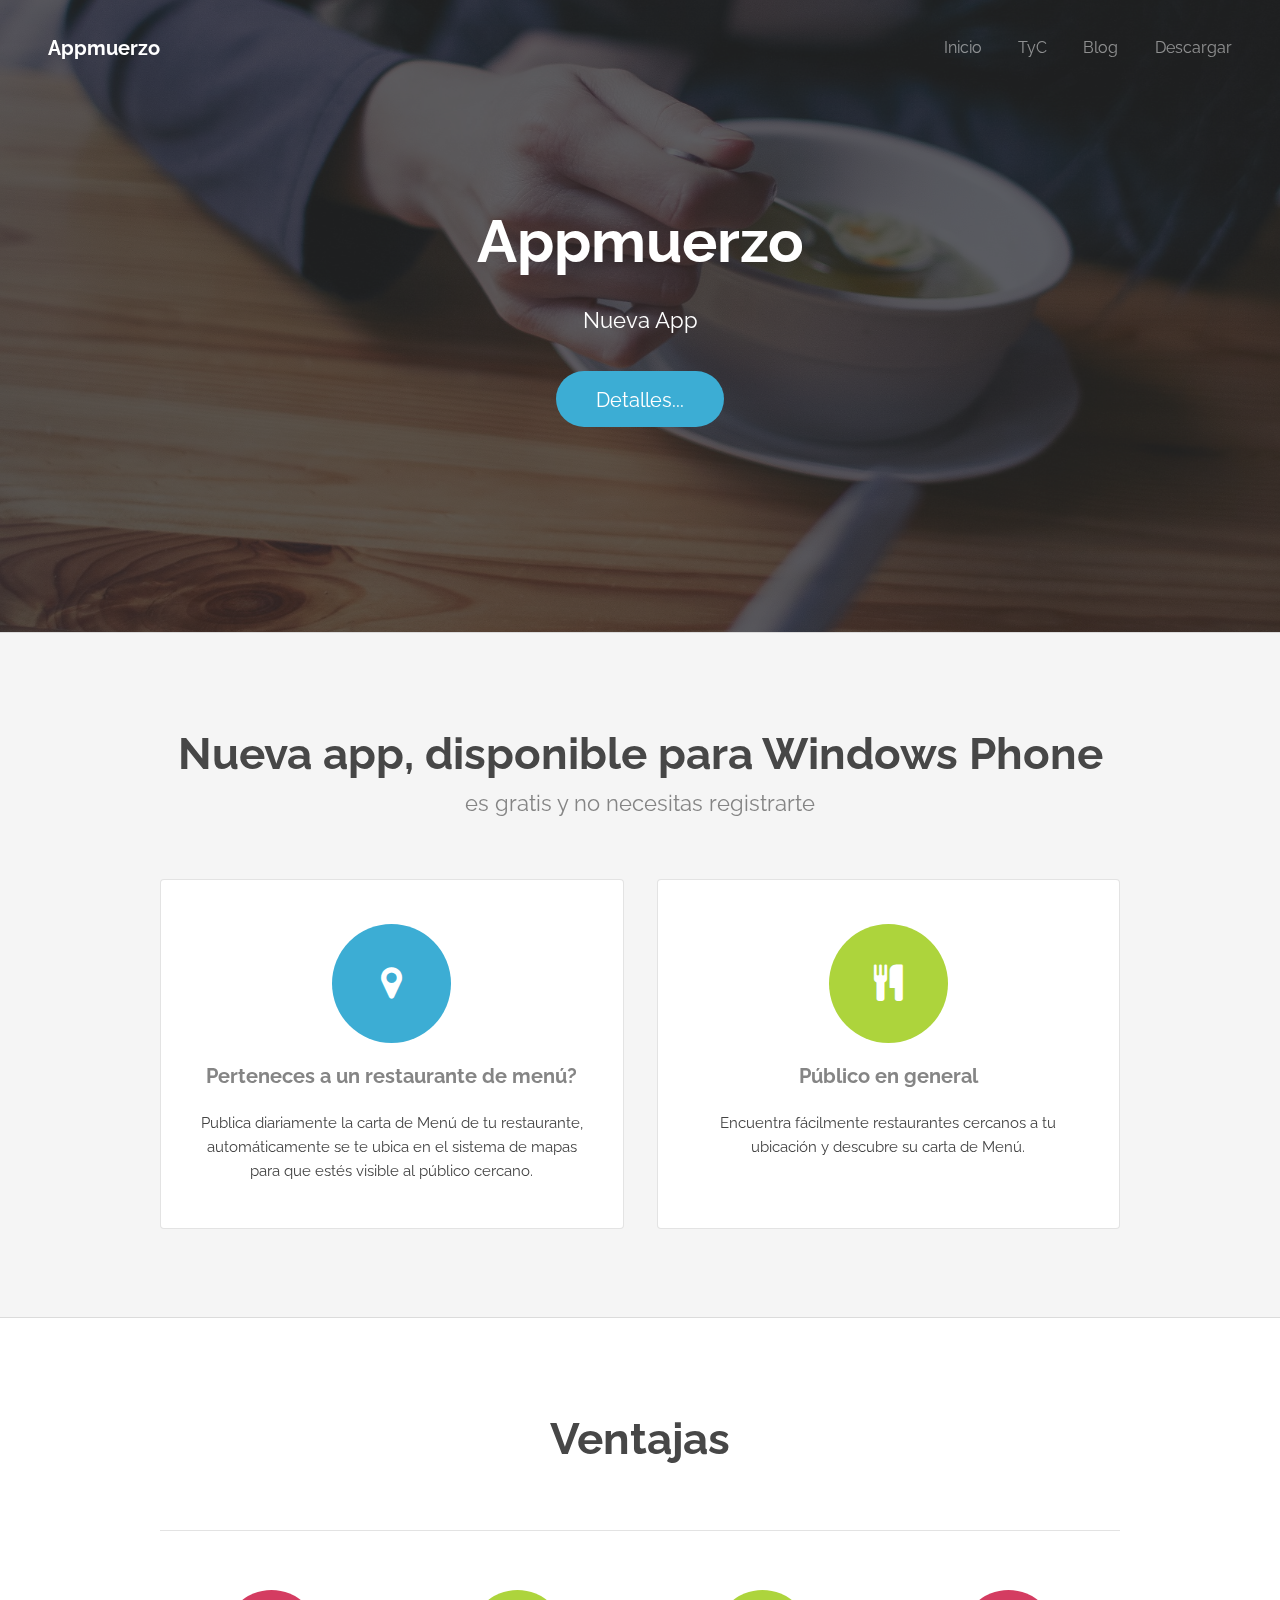
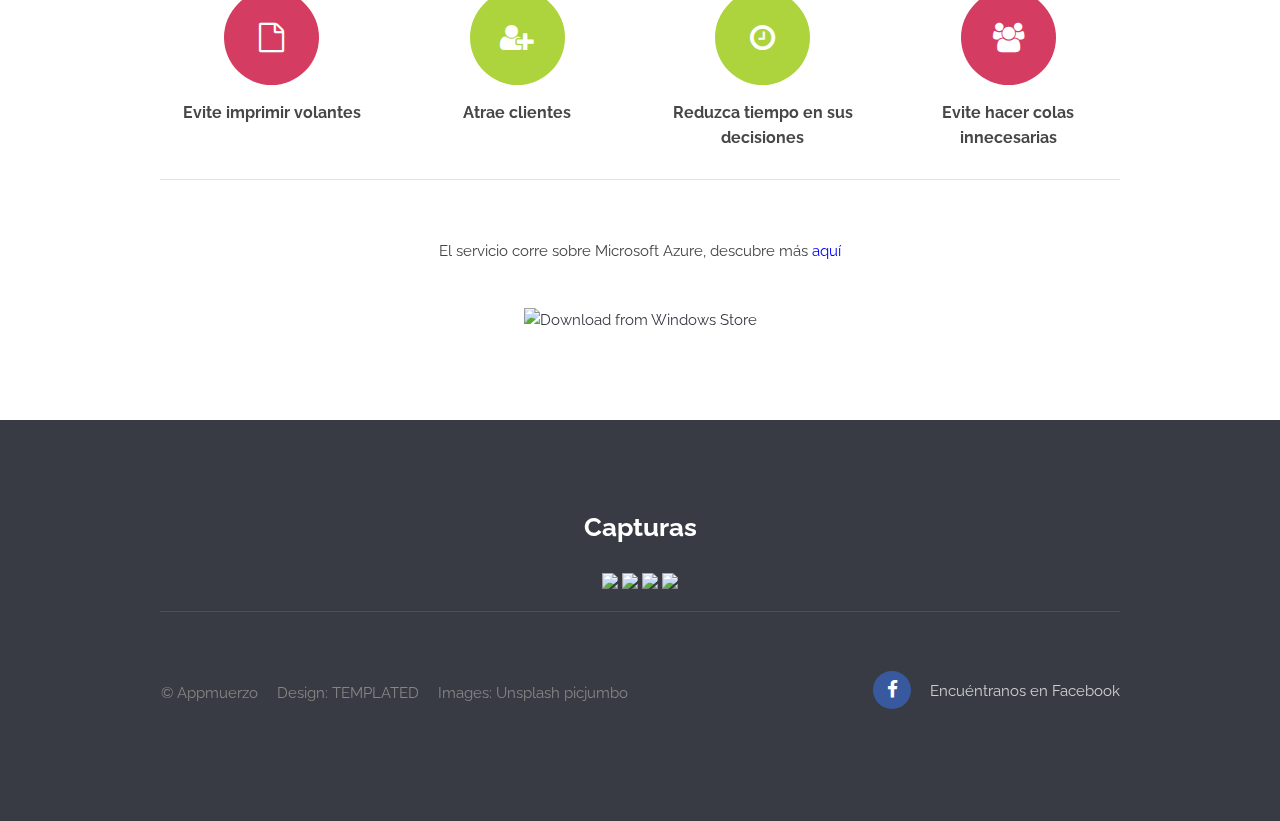
==== index.html @ 4cef1b91 "Update index.html" ====
<!DOCTYPE html>
<!--
	Transit by TEMPLATED
	templated.co @templatedco
	Released for free under the Creative Commons Attribution 3.0 license (templated.co/license)
-->
<html lang="en">
	<head>
		<meta charset="UTF-8">
		<title>Appmuerzo</title>
		<meta http-equiv="content-type" content="text/html; charset=utf-8" />
		<meta name="description" content="" />
		<meta name="keywords" content="" />
		<!--[if lte IE 8]><script src="js/html5shiv.js"></script><![endif]-->
		<script src="js/jquery.min.js"></script>
		<script src="js/skel.min.js"></script>
		<script src="js/skel-layers.min.js"></script>
		<script src="js/init.js"></script>
		<noscript>
			<link rel="stylesheet" href="css/skel.css" />
			<link rel="stylesheet" href="css/style.css" />
			<link rel="stylesheet" href="css/style-xlarge.css" />
		</noscript>
		<!-- fotorama.css & fotorama.js. -->
		<link  href="http://cdnjs.cloudflare.com/ajax/libs/fotorama/4.6.4/fotorama.css" rel="stylesheet"> <!-- 3 KB -->
		<script src="http://cdnjs.cloudflare.com/ajax/libs/fotorama/4.6.4/fotorama.js"></script> <!-- 16 KB -->
		<!---->
        <script>
            $(document).ready(function () {
                $('a[href^="#"]').on('click', function (e) {
                    e.preventDefault();
                    var target = this.hash;
                    var $target = $(target);
                    $('html, body').stop().animate({
                        'scrollTop': $target.offset().top
                    }, 500, 'swing');
                });
            });
        </script>
	</head>
	<body class="landing">

		<!-- Header -->
			<header id="header">
				<h1><a href="index.html">Appmuerzo</a></h1>
				<nav id="nav">
					<ul>
						<li><a href="index.html">Inicio</a></li>
						<li><a href="TerminosyCondiciones.html">TyC</a></li>
						<li><a href="Blog.html">Blog</a></li>
						<!--<li><a href="elements.html">Elements</a></li>-->
                        <li><a href="http://www.windowsphone.com/es-pe/store/app/appmuerzo/89444097-a36a-4c49-9439-17d60b01a019" target="_blank">Descargar</a></li>
					</ul>
				</nav>
			</header>

		<!-- Banner -->
			<section id="banner">
				<h2>Appmuerzo</h2>
				<p>Nueva App</p>
				<ul class="actions">
					<li>
						<a href="#one" class="button big">Detalles...</a>
					</li>
				</ul>
			</section>

		<!-- One -->
			<section id="one" class="wrapper style1 special">
				<div class="container">
					<header class="major">
						<h2>Nueva app, disponible para Windows Phone</h2>
						<p>es gratis y no necesitas registrarte</p>
					</header>
					<div class="row 150%">
						<div class="6u 12u$(medium)">
							<section class="box">
								<i class="icon big rounded color1 fa-map-marker"></i>
								<h3>Perteneces a un restaurante de men&uacute;?</h3>
								<p>Publica diariamente la carta de Men&uacute; de tu restaurante, autom&aacute;ticamente se te ubica en el sistema de mapas para que est&eacute;s visible al p&uacuteblico cercano.</p>
							</section>
						</div>
						<div class="6u 12u$(medium)">
							<section class="box">
								<i class="icon big rounded color9 fa-cutlery"></i>
								<h3>P&uacute;blico en general</h3>
								<p>Encuentra f&aacute;cilmente restaurantes cercanos a tu ubicaci&oacuten y descubre su carta de Men&uacute;.<br /><br /></p>
							</section>
						</div>
				<!--		<div class="4u$ 12u$(medium)">
							<section class="box">
								<i class="icon big rounded color6 fa-rocket"></i>
								<h3>Adipisicing elit totam</h3>
								<p>Lorem ipsum dolor sit amet, consectetur adipisicing elit. Atque eaque eveniet, nesciunt molestias. Ipsam, voluptate vero.</p>
							</section>
						</div>-->
					</div>
				</div>
			</section>

		<!-- Two -->
			<section id="two" class="wrapper style2 special">
				<div class="container">
					<header class="major">
						<h2>Ventajas</h2>
						<!--<p>Lorem ipsum dolor sit amet, consectetur adipisicing elit. Distinctio, autem.</p>-->
					</header>
					<section class="profiles">
						<div class="row">
							<section class="3u 6u(medium) 12u$(xsmall) profile" style="text-align:center">
								<!--<img src="images/profile_placeholder.gif" alt="" />-->
                                <i class="icon medium rounded color6 fa-file-o fa-2x" ></i>
								<h4>Evite imprimir volantes</h4>
								<!--<p>Lorem ipsum dolor</p>-->
							</section>
							<section class="3u 6u$(medium) 12u$(xsmall) profile" style="text-align:center">
								<!--<img src="images/profile_placeholder.gif" alt="" />-->
                                <i class="icon medium rounded color9 fa-user-plus fa-2x" ></i>
								<h4>Atrae clientes</h4>
								<!--<p>Ullam nihil repudi</p>-->
							</section>
							<section class="3u 6u(medium) 12u$(xsmall) profile" style="text-align:center">
								<!--<img src="images/profile_placeholder.gif" alt="" />-->
                                <i class="icon medium rounded color9 fa-clock-o fa-2x" ></i>
								<h4>Reduzca tiempo en sus decisiones</h4>
								<!--<p>Harum corrupti quia</p>-->
							</section>
							<section class="3u$ 6u$(medium) 12u$(xsmall) profile" style="text-align:center">
								<!--<img src="images/profile_placeholder.gif" alt="" />-->
                                <i class="icon medium rounded color6 fa-users fa-2x" ></i>
								<h4>Evite hacer colas innecesarias</h4>
								<!--<p>Et natus sapiente</p>-->
							</section>
						</div>
					</section>
					<footer>
						<p>El servicio corre sobre Microsoft Azure, descubre m&aacute;s <a href="http://azure.microsoft.com/es-es/overview/what-is-azure/" target="_blank" style="color:blue">aqu&iacute;</a></p>
						<ul class="actions">
							<li>
								<a href="https://www.microsoft.com/store/apps/9nblggh2k3t6"><img src="https://cmsresources.windowsphone.com/devcenter/en-us/legacy_v1/img/badgegenerator/Spanish_wstore_cyan_258x67.png" alt="Download from Windows Store" /></a>
								<!--<a href="http://www.windowsphone.com/es-pe/store/app/appmuerzo/89444097-a36a-4c49-9439-17d60b01a019" target="_blank" class="button big">Descargar</a>-->
							</li>
						</ul>
					</footer>
				</div>
			</section>

		<!-- Three -->


		<!-- Footer -->
			<footer id="footer">
				<div class="container" style="text-align:center">
						<h2 class="major" style="text-align:center">Capturas</h2>
                        <!--<p  style="text-align:center">Pr&oacute;ximamente</p>-->
								<!-- 2. Add images to <div class="fotorama"></div>. -->
								<div class="fotorama" data-loop="true" style="display: inline-block;">
							          <img src="http://appmuerzo.com/images/wp_ss_20150624_0001.jpg">
							          <img src="http://appmuerzo.com/images/wp_ss_20150624_0003.jpg">
								  <img src="http://appmuerzo.com/images/wp_ss_20150624_0007.jpg">
								  <img src="http://appmuerzo.com/images/wp_ss_20150624_0008.jpg">
								</div>
								<!---->

			        <section class="links">
					</section>
					<div class="row">
						<div class="6u 12u$(medium)">
							<ul class="copyright">
								<!--<li>&copy; Untitled. All rights reserved.</li><li>Appmuerzo</li>-->
								<li>&copy; Appmuerzo</li>
								<li>Design: <a href="http://templated.co" target="_blank">TEMPLATED</a></li>
								<li>Images: <a href="http://unsplash.com" target="_blank">Unsplash</a> <a href="https://picjumbo.com/just-soup/" target="_blank">picjumbo</a></li>
							</ul>
						</div>
						<div class="6u$ 12u$(medium)">
							<ul class="icons">
								<li>
									<a class="icon rounded fa-facebook" href="https://www.facebook.com/Appmuerzo" target="_blank"><span class="label">Facebook</span></a>
								</li>
                                <li><a href="https://www.facebook.com/Appmuerzo" target="_blank"><p>Encu&eacute;ntranos en Facebook</p></a></li>
							</ul>
						</div>
					</div>
				</div>
			</footer>

	</body>
</html>
---- css/skel.css ----
/* Resets (http://meyerweb.com/eric/tools/css/reset/ | v2.0 | 20110126 | License: none (public domain)) */

	html,body,div,span,applet,object,iframe,h1,h2,h3,h4,h5,h6,p,blockquote,pre,a,abbr,acronym,address,big,cite,code,del,dfn,em,img,ins,kbd,q,s,samp,small,strike,strong,sub,sup,tt,var,b,u,i,center,dl,dt,dd,ol,ul,li,fieldset,form,label,legend,table,caption,tbody,tfoot,thead,tr,th,td,article,aside,canvas,details,embed,figure,figcaption,footer,header,hgroup,menu,nav,output,ruby,section,summary,time,mark,audio,video{margin:0;padding:0;border:0;font-size:100%;font:inherit;vertical-align:baseline;}article,aside,details,figcaption,figure,footer,header,hgroup,menu,nav,section{display:block;}body{line-height:1;}ol,ul{list-style:none;}blockquote,q{quotes:none;}blockquote:before,blockquote:after,q:before,q:after{content:'';content:none;}table{border-collapse:collapse;border-spacing:0;}body{-webkit-text-size-adjust:none}

/* Box Model */

	*, *:before, *:after {
		-moz-box-sizing: border-box;
		-webkit-box-sizing: border-box;
		box-sizing: border-box;
	}

/* Container */

	.container {
		margin-left: auto;
		margin-right: auto;

		/* width: (containers) */
		width: 1200px;
	}

	/* Modifiers */

		/* 125% */
			.container.\31 25\25 {
				width: 100%;

				/* max-width: (containers * 1.25) */
				max-width: 1500px;

				/* min-width: (containers) */
				min-width: 1200px;
			}

		/* 75% */
			.container.\37 5\25 {

				/* width: (containers * 0.75) */
				width: 900px;

			}

		/* 50% */
			.container.\35 0\25 {

				/* width: (containers * 0.50) */
				width: 600px;

			}

		/* 25% */
			.container.\32 5\25 {

				/* width: (containers * 0.25) */
				width: 300px;

			}

/* Grid */

	.row {
		border-bottom: solid 1px transparent;
	}

	.row > * {
		float: left;
	}

	.row:after, .row:before {
		content: '';
		display: block;
		clear: both;
		height: 0;
	}

	.row.uniform > * > :first-child {
		margin-top: 0;
	}

	.row.uniform > * > :last-child {
		margin-bottom: 0;
	}

	/* Gutters */

		/* Normal */

			.row > * {
				/* padding: (gutters.horizontal) 0 0 (gutters.vertical) */
				padding: 0 0 0 2em;
			}

			.row {
				/* margin: -(gutters.horizontal) 0 -1px -(gutters.vertical) */
				margin: 0 0 -1px -2em;
			}

			.row.uniform > * {
				/* padding: (gutters.vertical) 0 0 (gutters.vertical) */
				padding: 2em 0 0 2em;
			}

			.row.uniform {
				/* margin: -(gutters.vertical) 0 -1px -(gutters.vertical) */
				margin: -2em 0 -1px -2em;
			}

		/* 200% */

			.row.\32 00\25 > * {
				/* padding: (gutters.horizontal) 0 0 (gutters.vertical) */
				padding: 0 0 0 4em;
			}

			.row.\32 00\25 {
				/* margin: -(gutters.horizontal) 0 -1px -(gutters.vertical) */
				margin: 0 0 -1px -4em;
			}

			.row.uniform.\32 00\25 > * {
				/* padding: (gutters.vertical) 0 0 (gutters.vertical) */
				padding: 4em 0 0 4em;
			}

			.row.uniform.\32 00\25 {
				/* margin: -(gutters.vertical) 0 -1px -(gutters.vertical) */
				margin: -4em 0 -1px -4em;
			}

		/* 150% */

			.row.\31 50\25 > * {
				/* padding: (gutters.horizontal) 0 0 (gutters.vertical) */
				padding: 0 0 0 1.5em;
			}

			.row.\31 50\25 {
				/* margin: -(gutters.horizontal) 0 -1px -(gutters.vertical) */
				margin: 0 0 -1px -1.5em;
			}

			.row.uniform.\31 50\25 > * {
				/* padding: (gutters.vertical) 0 0 (gutters.vertical) */
				padding: 1.5em 0 0 1.5em;
			}

			.row.uniform.\31 50\25 {
				/* margin: -(gutters.vertical) 0 -1px -(gutters.vertical) */
				margin: -1.5em 0 -1px -1.5em;
			}

		/* 50% */

			.row.\35 0\25 > * {
				/* padding: (gutters.horizontal) 0 0 (gutters.vertical) */
				padding: 0 0 0 1em;
			}

			.row.\35 0\25 {
				/* margin: -(gutters.horizontal) 0 -1px -(gutters.vertical) */
				margin: 0 0 -1px -1em;
			}

			.row.uniform.\35 0\25 > * {
				/* padding: (gutters.vertical) 0 0 (gutters.vertical) */
				padding: 1em 0 0 1em;
			}

			.row.uniform.\35 0\25 {
				/* margin: -(gutters.vertical) 0 -1px -(gutters.vertical) */
				margin: -1em 0 -1px -1em;
			}

		/* 25% */

			.row.\32 5\25 > * {
				/* padding: (gutters.horizontal) 0 0 (gutters.vertical) */
				padding: 0 0 0 0.5em;
			}

			.row.\32 5\25 {
				/* margin: -(gutters.horizontal) 0 -1px -(gutters.vertical) */
				margin: 0 0 -1px -0.5em;
			}

			.row.uniform.\32 5\25 > * {
				/* padding: (gutters.vertical) 0 0 (gutters.vertical) */
				padding: 0.5em 0 0 0.5em;
			}

			.row.uniform.\32 5\25 {
				/* margin: -(gutters.vertical) 0 -1px -(gutters.vertical) */
				margin: -0.5em 0 -1px -0.5em;
			}

		/* 0% */

			.row.\30 \25 > * {
				padding: 0;
			}

			.row.\30 \25 {
				margin: 0 0 -1px 0;
			}

	/* Cells */

		.\31 2u, .\31 2u\24 { width: 100%; clear: none; margin-left: 0; }
		.\31 1u, .\31 1u\24 { width: 91.6666666667%; clear: none; margin-left: 0; }
		.\31 0u, .\31 0u\24 { width: 83.3333333333%; clear: none; margin-left: 0; }
		.\39 u, .\39 u\24 { width: 75%; clear: none; margin-left: 0; }
		.\38 u, .\38 u\24 { width: 66.6666666667%; clear: none; margin-left: 0; }
		.\37 u, .\37 u\24 { width: 58.3333333333%; clear: none; margin-left: 0; }
		.\36 u, .\36 u\24 { width: 50%; clear: none; margin-left: 0; }
		.\35 u, .\35 u\24 { width: 41.6666666667%; clear: none; margin-left: 0; }
		.\34 u, .\34 u\24 { width: 33.3333333333%; clear: none; margin-left: 0; }
		.\33 u, .\33 u\24 { width: 25%; clear: none; margin-left: 0; }
		.\32 u, .\32 u\24 { width: 16.6666666667%; clear: none; margin-left: 0; }
		.\31 u, .\31 u\24 { width: 8.3333333333%; clear: none; margin-left: 0; }

		.\31 2u\24 + *,
		.\31 1u\24 + *,
		.\31 0u\24 + *,
		.\39 u\24 + *,
		.\38 u\24 + *,
		.\37 u\24 + *,
		.\36 u\24 + *,
		.\35 u\24 + *,
		.\34 u\24 + *,
		.\33 u\24 + *,
		.\32 u\24 + *,
		.\31 u\24 + * {
			clear: left;
		}

		.\-11u { margin-left: 91.6666666667% }
		.\-10u { margin-left: 83.3333333333% }
		.\-9u { margin-left: 75% }
		.\-8u { margin-left: 66.6666666667% }
		.\-7u { margin-left: 58.3333333333% }
		.\-6u { margin-left: 50% }
		.\-5u { margin-left: 41.6666666667% }
		.\-4u { margin-left: 33.3333333333% }
		.\-3u { margin-left: 25% }
		.\-2u { margin-left: 16.6666666667% }
		.\-1u { margin-left: 8.3333333333% }
---- css/style.css ----
﻿@charset "UTF-8";
@import url(font-awesome.min.css);
@import url(http://fonts.googleapis.com/css?family=Raleway:700,400);

/*
	Transit by TEMPLATED
	templated.co @templatedco
	Released for free under the Creative Commons Attribution 3.0 license (templated.co/license)
*/

/* Basic */

	body {
		background: #fff;
	}

		body.is-loading *, body.is-loading *:before, body.is-loading *:after {
			-moz-animation: none !important;
			-webkit-animation: none !important;
			-o-animation: none !important;
			-ms-animation: none !important;
			animation: none !important;
			-moz-transition: none !important;
			-webkit-transition: none !important;
			-o-transition: none !important;
			-ms-transition: none !important;
			transition: none !important;
		}

	body, input, select, textarea {
		color: #444;
		font-family: "Raleway", Helvetica, sans-serif;
		font-size: 13pt;
		font-weight: 400;
		line-height: 1.65em;
	}

	a {
		color: #383b43;
		text-decoration: none;
	}

		a:active, a:hover {
			text-decoration: underline;
		}

	strong, b {
		color: #474747;
		font-weight: 700;
	}

	em, i {
		font-style: italic;
	}

	p {
		margin: 0 0 2em 0;
	}

	h1, h2, h3, h4, h5, h6 {
		color: #474747;
		font-weight: 700;
		line-height: 1em;
		margin: 0 0 1em 0;
	}

		h1 a, h2 a, h3 a, h4 a, h5 a, h6 a {
			color: inherit;
			text-decoration: none;
		}

	h2 {
		font-size: 1.75em;
		line-height: 1.5em;
	}

	h3 {
		font-size: 1.35em;
		line-height: 1.5em;
	}

	h4 {
		font-size: 1.1em;
		line-height: 1.5em;
	}

	h5 {
		font-size: 0.9em;
		line-height: 1.5em;
	}

	h6 {
		font-size: 0.7em;
		line-height: 1.5em;
	}

	sub {
		font-size: 0.8em;
		position: relative;
		top: 0.5em;
	}

	sup {
		font-size: 0.8em;
		position: relative;
		top: -0.5em;
	}

	hr {
		border: 0;
		border-bottom: solid 1px rgba(144, 144, 144, 0.25);
		margin: 2em 0;
	}

		hr.major {
			margin: 3em 0;
		}

	blockquote {
		border-left: solid 4px rgba(144, 144, 144, 0.25);
		font-style: italic;
		margin: 0 0 2em 0;
		padding: 0.5em 0 0.5em 2em;
	}

	code {
		background: rgba(144, 144, 144, 0.075);
		border-radius: 4px;
		border: solid 1px rgba(144, 144, 144, 0.25);
		font-family: "Courier New", monospace;
		font-size: 0.9em;
		margin: 0 0.25em;
		padding: 0.25em 0.65em;
	}

	pre {
		-webkit-overflow-scrolling: touch;
		font-family: "Courier New", monospace;
		font-size: 0.9em;
		margin: 0 0 2em 0;
	}

		pre code {
			display: block;
			line-height: 1.75em;
			padding: 1em 1.5em;
			overflow-x: auto;
		}

	.align-left {
		text-align: left;
	}

	.align-center {
		text-align: center;
	}

	.align-right {
		text-align: right;
	}

/* Section/Article */

	section.special, article.special {
		text-align: center;
	}

	header p {
		color: #858585;
		position: relative;
		margin: 0 0 1.5em 0;
	}

	header h2 + p {
		font-size: 1.25em;
		margin-top: -1em;
		line-height: 1.5em;
	}

	header h3 + p {
		font-size: 1.1em;
		margin-top: -0.8em;
		line-height: 1.5em;
	}

	header h4 + p,
	header h5 + p,
	header h6 + p {
		font-size: 0.9em;
		margin-top: -0.6em;
		line-height: 1.5em;
	}

	header.major {
		text-align: center;
		margin-bottom: 4em;
	}

		header.major h2 {
			font-size: 3em;
			margin-bottom: 0.5em;
		}

		header.major p {
			font-size: 1.5em;
		}

/* Form */

	form {
		margin: 0 0 2em 0;
	}

	label {
		color: #474747;
		display: block;
		font-size: 0.9em;
		font-weight: 700;
		margin: 0 0 1em 0;
	}

	input[type="text"],
	input[type="password"],
	input[type="email"],
	select,
	textarea {
		-moz-appearance: none;
		-webkit-appearance: none;
		-o-appearance: none;
		-ms-appearance: none;
		appearance: none;
		background: rgba(144, 144, 144, 0.075);
		border-radius: 4px;
		border: none;
		color: inherit;
		display: block;
		outline: 0;
		padding: 0 1em;
		text-decoration: none;
		width: 100%;
	}

		input[type="text"]:invalid,
		input[type="password"]:invalid,
		input[type="email"]:invalid,
		select:invalid,
		textarea:invalid {
			box-shadow: none;
		}

		input[type="text"]:focus,
		input[type="password"]:focus,
		input[type="email"]:focus,
		select:focus,
		textarea:focus {
			border-color: #383b43;
			box-shadow: 0 0 0 1px #383b43;
		}

	.select-wrapper {
		text-decoration: none;
		display: block;
		position: relative;
	}

		.select-wrapper:before {
			content: "";
			-moz-osx-font-smoothing: grayscale;
			-webkit-font-smoothing: antialiased;
			font-family: FontAwesome;
			font-style: normal;
			font-weight: normal;
			text-transform: none !important;
		}

		.select-wrapper:before {
			color: rgba(144, 144, 144, 0.25);
			display: block;
			height: 2.75em;
			line-height: 2.75em;
			pointer-events: none;
			position: absolute;
			right: 0;
			text-align: center;
			top: 0;
			width: 2.75em;
		}

		.select-wrapper select::-ms-expand {
			display: none;
		}

	input[type="text"],
	input[type="password"],
	input[type="email"],
	select {
		height: 2.75em;
	}

	textarea {
		padding: 0.75em 1em;
	}

	input[type="checkbox"],
	input[type="radio"] {
		-moz-appearance: none;
		-webkit-appearance: none;
		-o-appearance: none;
		-ms-appearance: none;
		appearance: none;
		display: block;
		float: left;
		margin-right: -2em;
		opacity: 0;
		width: 1em;
		z-index: -1;
	}

		input[type="checkbox"] + label,
		input[type="radio"] + label {
			text-decoration: none;
			color: #444;
			cursor: pointer;
			display: inline-block;
			font-size: 1em;
			font-weight: 400;
			padding-left: 2.4em;
			padding-right: 0.75em;
			position: relative;
		}

			input[type="checkbox"] + label:before,
			input[type="radio"] + label:before {
				-moz-osx-font-smoothing: grayscale;
				-webkit-font-smoothing: antialiased;
				font-family: FontAwesome;
				font-style: normal;
				font-weight: normal;
				text-transform: none !important;
			}

			input[type="checkbox"] + label:before,
			input[type="radio"] + label:before {
				background: rgba(144, 144, 144, 0.075);
				border-radius: 4px;
				border: solid 1px rgba(144, 144, 144, 0.25);
				content: '';
				display: inline-block;
				height: 1.65em;
				left: 0;
				line-height: 1.58125em;
				position: absolute;
				text-align: center;
				top: 0;
				width: 1.65em;
			}

		input[type="checkbox"]:checked + label:before,
		input[type="radio"]:checked + label:before {
			background: #3cadd4;
			border-color: #3cadd4;
			color: #ffffff;
			content: '\f00c';
		}

		input[type="checkbox"]:focus + label:before,
		input[type="radio"]:focus + label:before {
			border-color: #383b43;
			box-shadow: 0 0 0 1px #383b43;
		}

	input[type="checkbox"] + label:before {
		border-radius: 4px;
	}

	input[type="radio"] + label:before {
		border-radius: 100%;
	}

	::-webkit-input-placeholder {
		color: #858585 !important;
		opacity: 1.0;
	}

	:-moz-placeholder {
		color: #858585 !important;
		opacity: 1.0;
	}

	::-moz-placeholder {
		color: #858585 !important;
		opacity: 1.0;
	}

	:-ms-input-placeholder {
		color: #858585 !important;
		opacity: 1.0;
	}

	.formerize-placeholder {
		color: #858585 !important;
		opacity: 1.0;
	}

/* Box */

	.box {
		border-radius: 4px;
		border: solid 1px rgba(144, 144, 144, 0.25);
		margin-bottom: 2em;
		padding: 1.5em;
	}

		.box > :last-child,
		.box > :last-child > :last-child,
		.box > :last-child > :last-child > :last-child {
			margin-bottom: 0;
		}

		.box.alt {
			border: 0;
			border-radius: 0;
			padding: 0;
		}

/* Icon */

	.icon {
		text-decoration: none;
		border-bottom: none;
		position: relative;
	}

		.icon:before {
			-moz-osx-font-smoothing: grayscale;
			-webkit-font-smoothing: antialiased;
			font-family: FontAwesome;
			font-style: normal;
			font-weight: normal;
			text-transform: none !important;
		}

		.icon:active, .icon:hover {
			text-decoration: none;
		}

		.icon > .label {
			display: none;
		}

		.icon.rounded {
			background-color: #383b43;
			border-radius: 100%;
			color: #ffffff;
			display: inline-block;
			height: 3.25em;
			line-height: 3.25em;
			text-align: center;
			width: 3.25em;
		}

			.icon.rounded.big {
				font-size: 2.5em;
				margin-bottom: 0.5em;
			}

			.icon.rounded.color1 {
				background-color: #3cadd4;
			}

			.icon.rounded.color2 {
				background-color: #3c61d4;
			}

			.icon.rounded.color3 {
				background-color: #633cd4;
			}

			.icon.rounded.color4 {
				background-color: #af3cd4;
			}

			.icon.rounded.color5 {
				background-color: #d43cad;
			}

			.icon.rounded.color6 {
				background-color: #d43c61;
			}

			.icon.rounded.color7 {
				background-color: #d4633c;
			}

			.icon.rounded.color8 {
				background-color: #d4af3c;
			}

			.icon.rounded.color9 {
				background-color: #add43c;
			}

			.icon.rounded.color10 {
				background-color: #61d43c;
			}

			.icon.rounded.fa-twitter {
				background-color: #2daae4;
			}

			.icon.rounded.fa-facebook {
				background-color: #39599f;
			}

			.icon.rounded.fa-google-plus {
				background-color: #c91e1f;
			}

			.icon.rounded.fa-dribbble {
				background-color: #c4376b;
			}

			.icon.rounded.fa-tumblr, .icon.rounded.fa-linkedin {
				background-color: #31516a;
			}

			.icon.rounded.fa-rss {
				background-color: #f2600b;
			}

/* Image */

	.image {
		border-radius: 4px;
		border: 0;
		display: inline-block;
		position: relative;
	}

		.image img {
			border-radius: 4px;
			display: block;
		}

		.image.left {
			float: left;
			padding: 0 1.5em 1em 0;
			top: 0.25em;
		}

		.image.right {
			float: right;
			padding: 0 0 1em 1.5em;
			top: 0.25em;
		}

		.image.left, .image.right {
			max-width: 40%;
		}

			.image.left img, .image.right img {
				width: 100%;
			}

		.image.fit {
			display: block;
			margin: 0 0 2em 0;
			width: 100%;
		}

			.image.fit img {
				width: 100%;
			}

/* List */

	ol {
		list-style: decimal;
		margin: 0 0 2em 0;
		padding-left: 1.25em;
	}

		ol li {
			padding-left: 0.25em;
		}

	ul {
		list-style: disc;
		margin: 0 0 2em 0;
		padding-left: 1em;
	}

		ul li {
			padding-left: 0.5em;
		}

		ul.alt {
			list-style: none;
			padding-left: 0;
		}

			ul.alt li {
				border-top: solid 1px rgba(144, 144, 144, 0.25);
				padding: 0.5em 0;
			}

				ul.alt li:first-child {
					border-top: 0;
					padding-top: 0;
				}

		ul.unstyled {
			list-style: none;
			padding-left: 0;
		}

			ul.unstyled li {
				padding: 0.4em 0;
			}

		ul.icons {
			cursor: default;
			list-style: none;
			padding-left: 0;
		}

			ul.icons li {
				display: inline-block;
				padding: 0 1em 0 0;
			}

				ul.icons li:last-child {
					padding-right: 0;
				}

				ul.icons li .icon:before {
					font-size: 2em;
				}

		ul.actions {
			cursor: default;
			list-style: none;
			padding-left: 0;
		}

			ul.actions li {
				display: inline-block;
				padding: 0 1em 0 0;
				vertical-align: middle;
			}

				ul.actions li:last-child {
					padding-right: 0;
				}

			ul.actions.small li {
				padding: 0 0.5em 0 0;
			}

			ul.actions.vertical li {
				display: block;
				padding: 1em 0 0 0;
			}

				ul.actions.vertical li:first-child {
					padding-top: 0;
				}

				ul.actions.vertical li > * {
					margin-bottom: 0;
				}

			ul.actions.vertical.small li {
				padding: 0.5em 0 0 0;
			}

				ul.actions.vertical.small li:first-child {
					padding-top: 0;
				}

			ul.actions.fit {
				display: table;
				margin-left: -1em;
				padding: 0;
				table-layout: fixed;
				width: calc(100% + 1em);
			}

				ul.actions.fit li {
					display: table-cell;
					padding: 0 0 0 1em;
				}

					ul.actions.fit li > * {
						margin-bottom: 0;
					}

				ul.actions.fit.small {
					margin-left: -0.5em;
					width: calc(100% + 0.5em);
				}

					ul.actions.fit.small li {
						padding: 0 0 0 0.5em;
					}

	dl {
		margin: 0 0 2em 0;
	}

/* Table */

	.table-wrapper {
		-webkit-overflow-scrolling: touch;
		overflow-x: auto;
	}

	table {
		margin: 0 0 2em 0;
		width: 100%;
	}

		table tbody tr {
			border: solid 1px rgba(144, 144, 144, 0.25);
			border-left: 0;
			border-right: 0;
		}

			table tbody tr:nth-child(2n + 1) {
				background-color: rgba(144, 144, 144, 0.075);
			}

		table td {
			padding: 0.75em 0.75em;
		}

		table th {
			color: #474747;
			font-size: 0.9em;
			font-weight: 700;
			padding: 0 0.75em 0.75em 0.75em;
			text-align: left;
		}

		table thead {
			border-bottom: solid 2px rgba(144, 144, 144, 0.25);
		}

		table tfoot {
			border-top: solid 2px rgba(144, 144, 144, 0.25);
		}

		table.alt {
			border-collapse: separate;
		}

			table.alt tbody tr td {
				border: solid 1px rgba(144, 144, 144, 0.25);
				border-left-width: 0;
				border-top-width: 0;
			}

				table.alt tbody tr td:first-child {
					border-left-width: 1px;
				}

			table.alt tbody tr:first-child td {
				border-top-width: 1px;
			}

			table.alt thead {
				border-bottom: 0;
			}

			table.alt tfoot {
				border-top: 0;
			}

/* Button */

	input[type="submit"],
	input[type="reset"],
	input[type="button"],
	.button {
		-moz-appearance: none;
		-webkit-appearance: none;
		-o-appearance: none;
		-ms-appearance: none;
		appearance: none;
		-moz-transition: background-color 0.2s ease-in-out, color 0.2s ease-in-out;
		-webkit-transition: background-color 0.2s ease-in-out, color 0.2s ease-in-out;
		-o-transition: background-color 0.2s ease-in-out, color 0.2s ease-in-out;
		-ms-transition: background-color 0.2s ease-in-out, color 0.2s ease-in-out;
		transition: background-color 0.2s ease-in-out, color 0.2s ease-in-out;
		background-color: #3cadd4;
		border-radius: 30px;
		border: 0;
		color: #ffffff !important;
		cursor: pointer;
		display: inline-block;
		font-weight: 400;
		height: 2.85em;
		line-height: 2.95em;
		padding: 0 2em;
		text-align: center;
		text-decoration: none;
		white-space: nowrap;
	}

		input[type="submit"]:hover,
		input[type="reset"]:hover,
		input[type="button"]:hover,
		.button:hover {
			background-color: #51b6d9;
			text-decoration: none;
		}

		input[type="submit"]:active,
		input[type="reset"]:active,
		input[type="button"]:active,
		.button:active {
			background-color: #2da2ca;
			text-decoration: none;
		}

		input[type="submit"].icon,
		input[type="reset"].icon,
		input[type="button"].icon,
		.button.icon {
			padding-left: 1.35em;
		}

			input[type="submit"].icon:before,
			input[type="reset"].icon:before,
			input[type="button"].icon:before,
			.button.icon:before {
				margin-right: 0.5em;
			}

		input[type="submit"].fit,
		input[type="reset"].fit,
		input[type="button"].fit,
		.button.fit {
			display: block;
			margin: 0 0 1em 0;
			width: 100%;
		}

		input[type="submit"].small,
		input[type="reset"].small,
		input[type="button"].small,
		.button.small {
			font-size: 0.8em;
		}

		input[type="submit"].big,
		input[type="reset"].big,
		input[type="button"].big,
		.button.big {
			font-size: 1.35em;
		}

		input[type="submit"].alt,
		input[type="reset"].alt,
		input[type="button"].alt,
		.button.alt {
			background-color: transparent;
			box-shadow: inset 0 0 0 2px rgba(144, 144, 144, 0.25);
			color: #474747 !important;
		}

			input[type="submit"].alt:hover,
			input[type="reset"].alt:hover,
			input[type="button"].alt:hover,
			.button.alt:hover {
				background-color: rgba(144, 144, 144, 0.075);
			}

			input[type="submit"].alt:active,
			input[type="reset"].alt:active,
			input[type="button"].alt:active,
			.button.alt:active {
				background-color: rgba(144, 144, 144, 0.2);
			}

			input[type="submit"].alt.icon:before,
			input[type="reset"].alt.icon:before,
			input[type="button"].alt.icon:before,
			.button.alt.icon:before {
				color: #858585;
			}

		input[type="submit"].special,
		input[type="reset"].special,
		input[type="button"].special,
		.button.special {
			background-color: #383b43;
			color: #ffffff !important;
		}

			input[type="submit"].special:hover,
			input[type="reset"].special:hover,
			input[type="button"].special:hover,
			.button.special:hover {
				background-color: #444751;
			}

			input[type="submit"].special:active,
			input[type="reset"].special:active,
			input[type="button"].special:active,
			.button.special:active {
				background-color: #2c2f35;
			}

		input[type="submit"].disabled, input[type="submit"]:disabled,
		input[type="reset"].disabled,
		input[type="reset"]:disabled,
		input[type="button"].disabled,
		input[type="button"]:disabled,
		.button.disabled,
		.button:disabled {
			background-color: #444 !important;
			box-shadow: inset 0 -0.15em 0 0 rgba(0, 0, 0, 0.15);
			color: #fff !important;
			cursor: default;
			opacity: 0.25;
		}

/* Header */

	body.landing #header {
		background-color: transparent;
		left: 0;
		position: absolute;
		top: 0;
	}

		body.landing #header nav a {
			color: rgba(255, 255, 255, 0.5);
		}

	#header {
		background-color: #383b43;
		color: #ffffff;
		cursor: default;
		font-size: 1.1em;
		height: 6em;
		line-height: 6em;
		width: 100%;
		z-index: 10000;
	}

		#header h1 {
			color: #ffffff;
			height: inherit;
			left: 3em;
			line-height: inherit;
			margin: 0;
			padding: 0;
			position: absolute;
		}

			#header h1 a {
				font-size: 1.25em;
			}

		#header nav {
			height: inherit;
			line-height: inherit;
			position: absolute;
			right: 3em;
			vertical-align: middle;
		}

			#header nav > ul {
				list-style: none;
				margin: 0;
				padding-left: 0;
			}

				#header nav > ul > li {
					border-radius: 4px;
					display: inline-block;
					margin-left: 2em;
					padding-left: 0;
				}

					#header nav > ul > li a {
						-moz-transition: color 0.2s ease-in-out;
						-webkit-transition: color 0.2s ease-in-out;
						-o-transition: color 0.2s ease-in-out;
						-ms-transition: color 0.2s ease-in-out;
						transition: color 0.2s ease-in-out;
						color: #cdced0;
						display: inline-block;
						text-decoration: none;
					}

						#header nav > ul > li a:active, #header nav > ul > li a:hover {
							color: #ffffff;
						}

					#header nav > ul > li:first-child {
						margin-left: 0;
					}

					#header nav > ul > li .button {
						background-color: #fff;
						color: #444 !important;
						height: 2.25em;
						line-height: 2.25em;
						margin-bottom: 0;
						padding: 0 1em;
						position: relative;
						top: -0.075em;
						vertical-align: middle;
					}

		#header .container {
			position: relative;
		}

			#header .container h1 {
				left: 0;
			}

			#header .container nav {
				right: 0;
			}

/* Banner */

	#banner {
		/*background-image: url(../images/dark_tint.png), url(../images/bokeh_car_lights_bg.jpg);*/
        background-image: url(../images/dark_tint.png), url(../images/picjumbo.com_IMG_5909.jpg);
		background-position: center center;
		background-size: cover;
		color: #ffffff;
		padding: 14em 0em 14em;
		text-align: center;
	}

		#banner :last-child {
			margin-bottom: 0;
		}

		#banner h2 {
			color: #ffffff;
			font-size: 4em;
			line-height: 1.25em;
			margin: 0 0 0.5em 0;
			padding: 0;
		}

		#banner p {
			font-size: 1.5em;
			margin-bottom: 1.75em;
		}

/* Wrapper */

	.wrapper {
		padding: 6em 0em 4em;
		/* Style 1 Wrapper */
		/* Style 2 Wrapper */
		/* Style 3 Wrapper */
	}

		.wrapper.style1 {
			background-color: #F5F5F5;
			border-bottom: 1px solid rgba(144, 144, 144, 0.25);
			border-top: 1px solid rgba(144, 144, 144, 0.25);
		}

			.wrapper.style1 .box {
				background-color: #fff;
				padding: 3em 2.5em;
			}

				.wrapper.style1 .box h2, .wrapper.style1 .box h3, .wrapper.style1 .box h4, .wrapper.style1 .box h5, .wrapper.style1 .box h6 {
					color: #858585;
				}

		.wrapper.style2 .profiles {
			border-bottom: 1px solid rgba(144, 144, 144, 0.25);
			border-top: 1px solid rgba(144, 144, 144, 0.25);
			margin-bottom: 4em;
			padding-top: 4em;
		}

		.wrapper.style2 .profile {
			margin-bottom: 2em;
			text-align: left;
		}

			.wrapper.style2 .profile img {
				border-radius: 50%;
				float: left;
				margin-bottom: 1em;
				margin-right: 1em;
			}

			.wrapper.style2 .profile h4 {
				margin-bottom: 0;
				margin-top: 1em;
			}

		.wrapper.style2 footer {
			margin-left: auto;
			margin-right: auto;
			width: 70%;
		}

			.wrapper.style2 footer p {
				margin-bottom: 3em;
			}

		.wrapper.style3 {
			background-color: #3cadd4;
			color: #ffffff;
		}

			.wrapper.style3 h2, .wrapper.style3 h3, .wrapper.style3 p {
				color: #ffffff;
			}

			.wrapper.style3 input[type="text"],
			.wrapper.style3 input[type="password"],
			.wrapper.style3 input[type="email"],
			.wrapper.style3 select,
			.wrapper.style3 textarea {
				background-color: #fff;
				color: #444;
			}

/* Footer */

	#footer {
		background: #383b43;
		padding: 6em 0em 4em;
	}

		#footer h2, #footer h3, #footer h4 {
			color: #ffffff;
		}

		#footer p, #footer a, #footer li {
			color: #cdced0;
		}

		#footer .links {
			border-bottom: 1px solid rgba(144, 144, 144, 0.25);
			margin-bottom: 4em;
			padding-bottom: 1em;
		}

		#footer .copyright {
			margin-top: 0.65em;
			padding: 0;
		}

			#footer .copyright li {
				color: #858585;
				display: inline-block;
				list-style: none;
				margin-left: 0.5em;
				padding-left: 0.5em;
			}

				#footer .copyright li:first-child {
					margin-left: 0;
					padding-left: 0;
				}

			#footer .copyright a {
				color: #858585;
			}

		#footer .icons {
			text-align: right;
		}

		#footer a.icon {
			color: #ffffff;
			font-size: 0.65em;
			height: 4em;
			line-height: 4em;
			width: 4em;
			cursor: pointer;
		}

/* Grid Demo */

	.grid-demo {
		display: block;
		margin: 0 0 2em 0;
	}

		.grid-demo span {
			background: #8d93a0;
			border-radius: 4px;
			color: rgba(0, 0, 0, 0.25);
			display: block;
			font-weight: 700;
			height: 2.75em;
			line-height: 2.75em;
			text-align: center;
		}

		.grid-demo .row.flush > div span {
			border-radius: 0;
		}

		.grid-demo .row.flush > div:first-child span {
			border-radius: 4px 0 0 4px;
		}

		.grid-demo .row.flush > div:last-child span {
			border-radius: 0 4px 4px 0;
		}
---- css/style-xlarge.css ----
/*
	Transit by TEMPLATED
	templated.co @templatedco
	Released for free under the Creative Commons Attribution 3.0 license (templated.co/license)
*/

/* Basic */

	body, input, select, textarea {
		font-size: 11pt;
	}
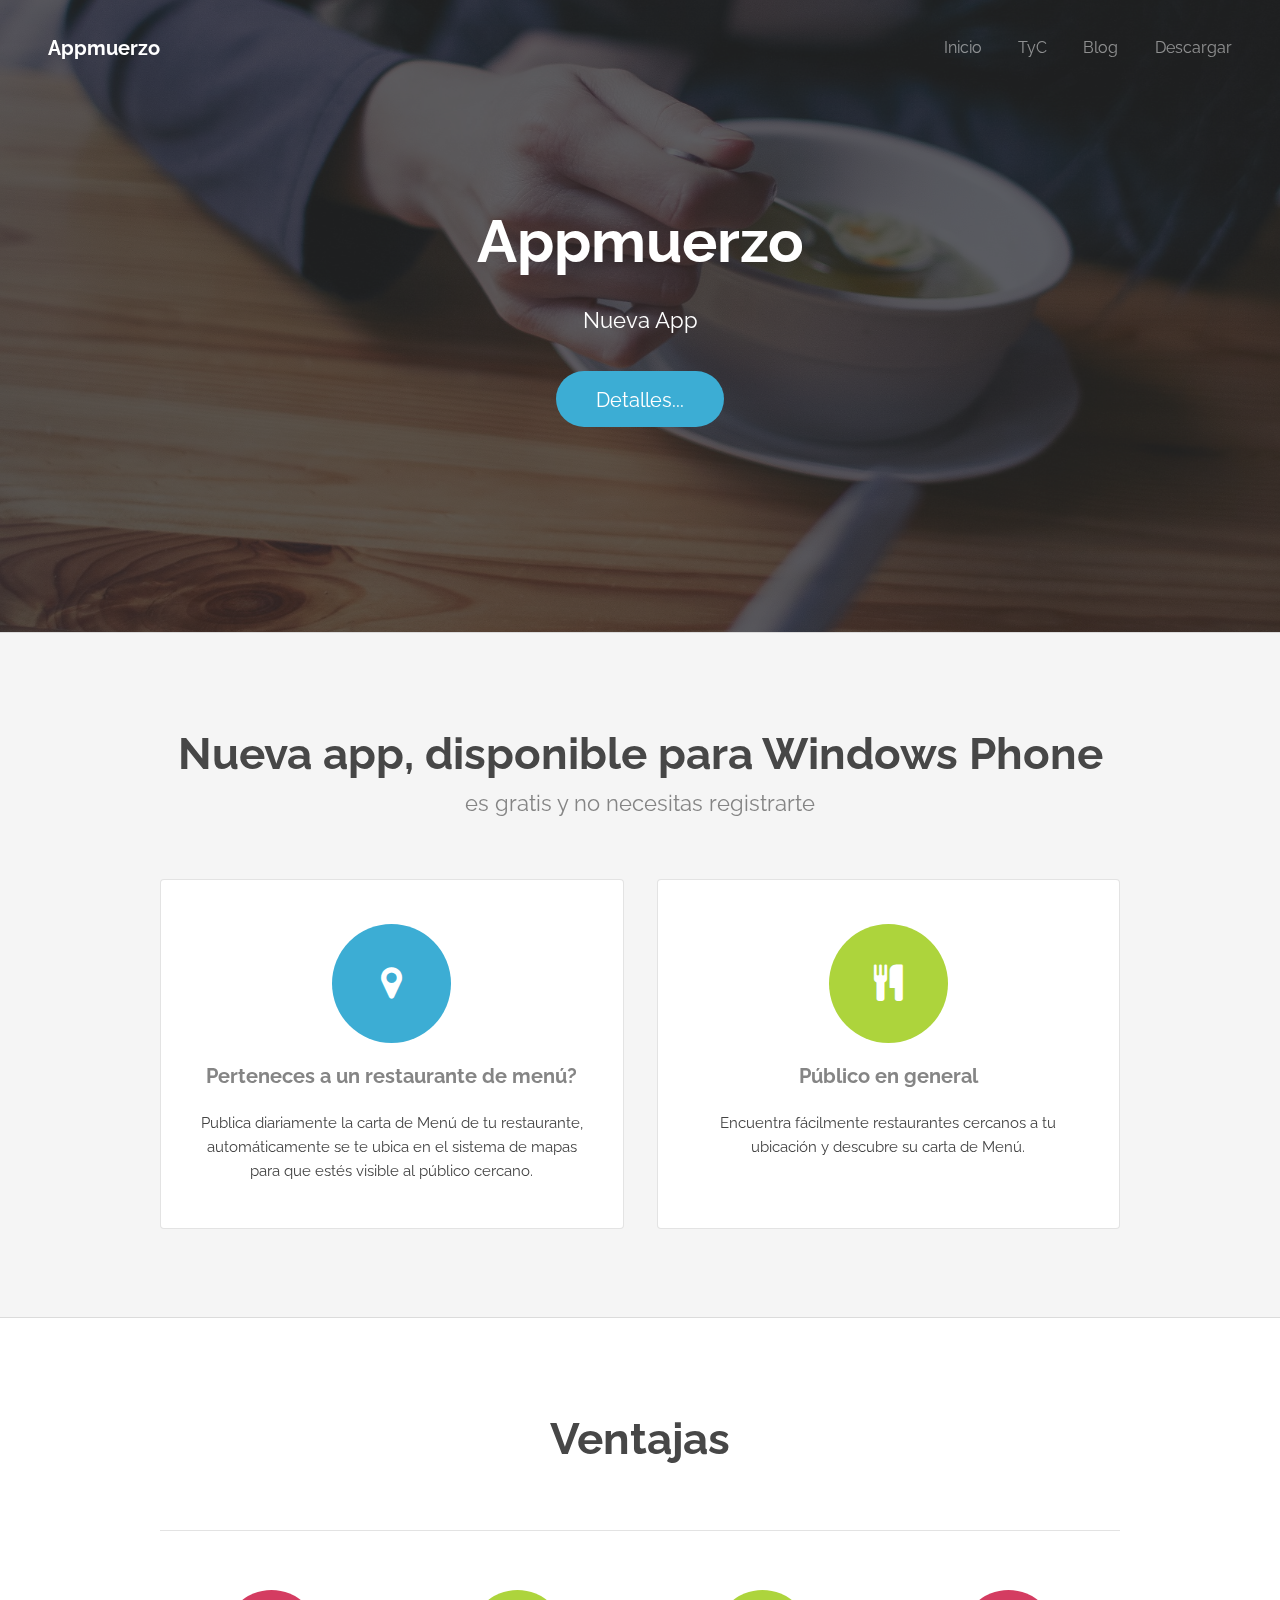
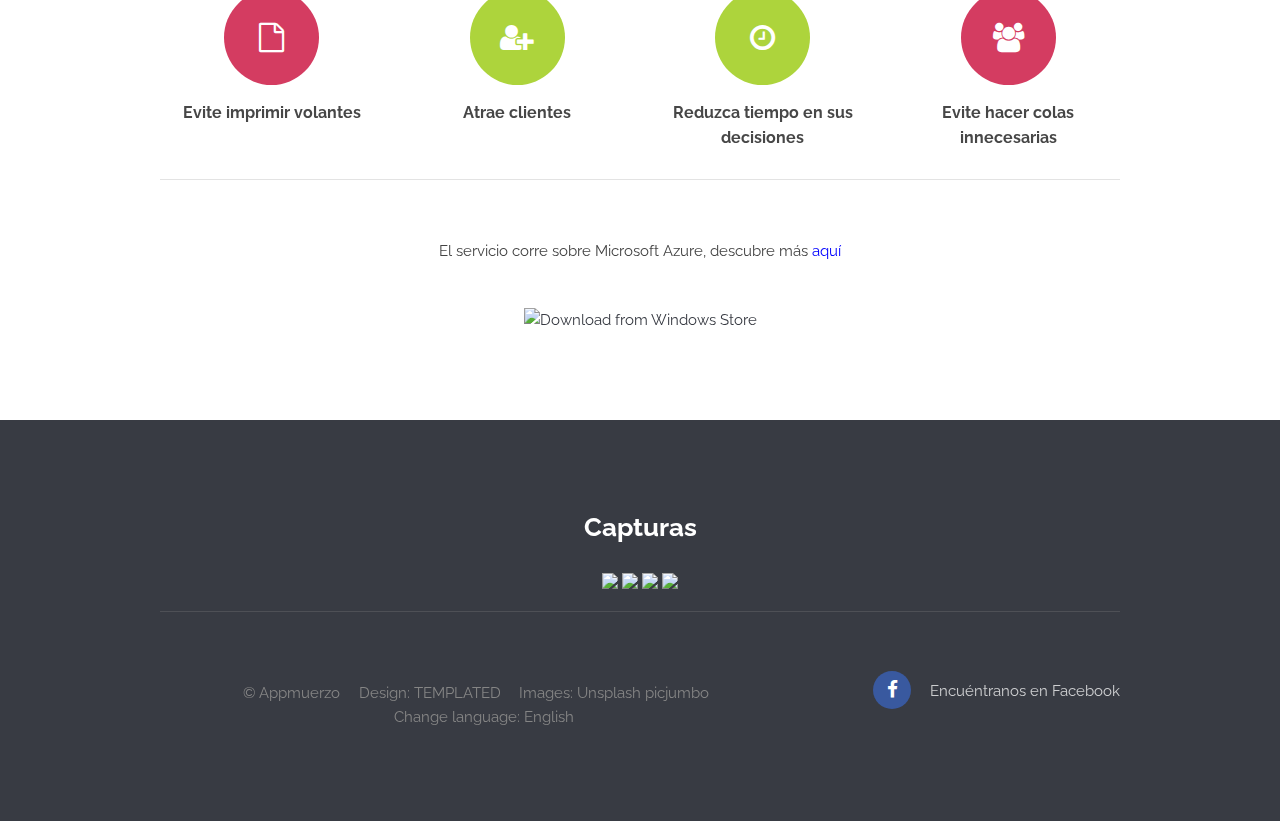
==== commit 663c1da9: "Update" ====
--- a/index.html
+++ b/index.html
@@ -1,4 +1,4 @@
-<!DOCTYPE html>
+﻿<!DOCTYPE html>
 <!--
 	Transit by TEMPLATED
 	templated.co @templatedco
@@ -37,6 +37,12 @@
                 });
             });
         </script>
+        <!--idioma
+        <script type="text/javascript">
+            var userLang = navigator.language || navigator.userLanguage;
+            if (userLang = "en-GB" || "en-US") { window.location.href = "http://appmuerzo/indexEN.html"; }
+        </script>
+        <!--idioma-->
 	</head>
 	<body class="landing">
 
@@ -154,26 +160,26 @@
 						<h2 class="major" style="text-align:center">Capturas</h2>
                         <!--<p  style="text-align:center">Pr&oacute;ximamente</p>-->
 								<!-- 2. Add images to <div class="fotorama"></div>. -->
-								<div class="fotorama" data-loop="true" style="display: inline-block;">
+								<div class="fotorama" data-loop="true" data-autoplay="true" style="display: inline-block;">
 							          <img src="http://appmuerzo.com/images/wp_ss_20150624_0001.jpg">
 							          <img src="http://appmuerzo.com/images/wp_ss_20150624_0003.jpg">
 								  <img src="http://appmuerzo.com/images/wp_ss_20150624_0007.jpg">
 								  <img src="http://appmuerzo.com/images/wp_ss_20150624_0008.jpg">
 								</div>
 								<!---->
-
 			        <section class="links">
 					</section>
 					<div class="row">
-						<div class="6u 12u$(medium)">
+						<div class="8u 12u$(medium)">
 							<ul class="copyright">
 								<!--<li>&copy; Untitled. All rights reserved.</li><li>Appmuerzo</li>-->
 								<li>&copy; Appmuerzo</li>
 								<li>Design: <a href="http://templated.co" target="_blank">TEMPLATED</a></li>
 								<li>Images: <a href="http://unsplash.com" target="_blank">Unsplash</a> <a href="https://picjumbo.com/just-soup/" target="_blank">picjumbo</a></li>
+                                <li>Change language: <a href="indexEN.html">English</a></li>
 							</ul>
 						</div>
-						<div class="6u$ 12u$(medium)">
+						<div class="4u$ 12u$(medium)">
 							<ul class="icons">
 								<li>
 									<a class="icon rounded fa-facebook" href="https://www.facebook.com/Appmuerzo" target="_blank"><span class="label">Facebook</span></a>
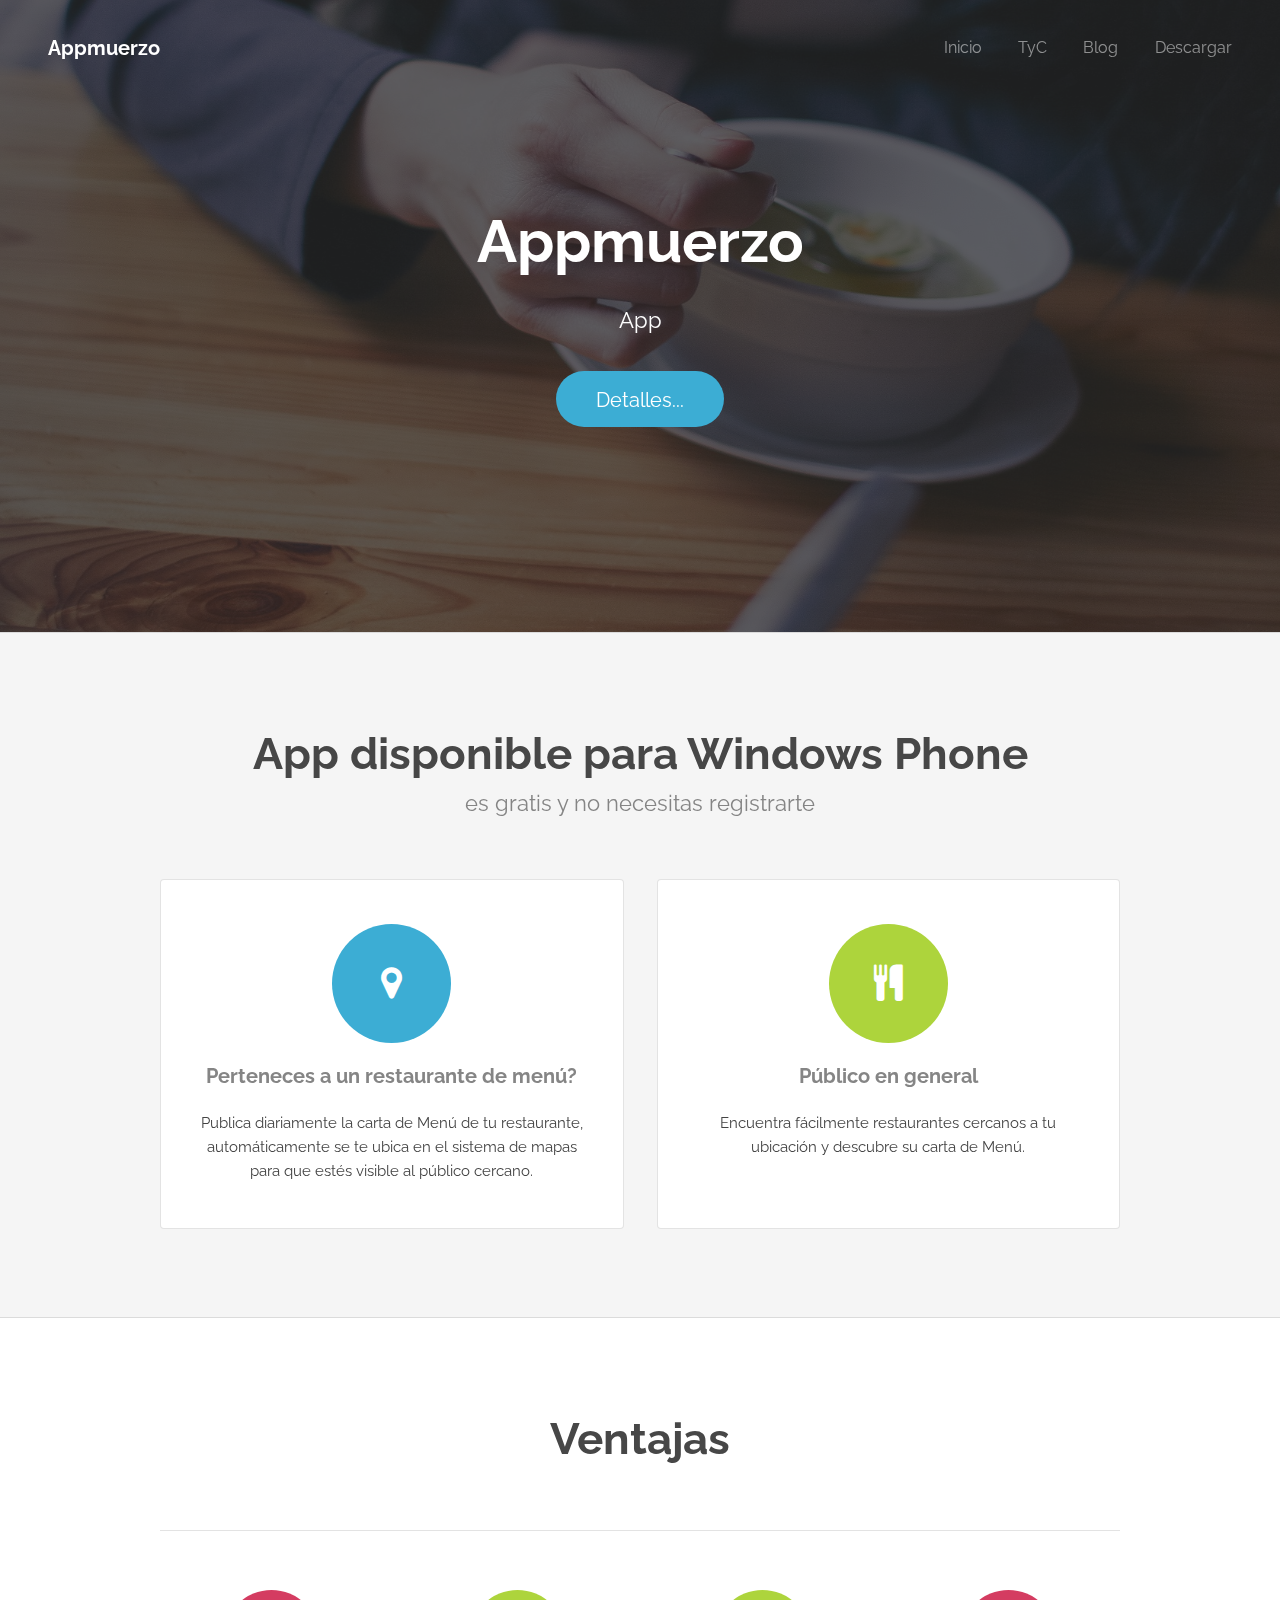
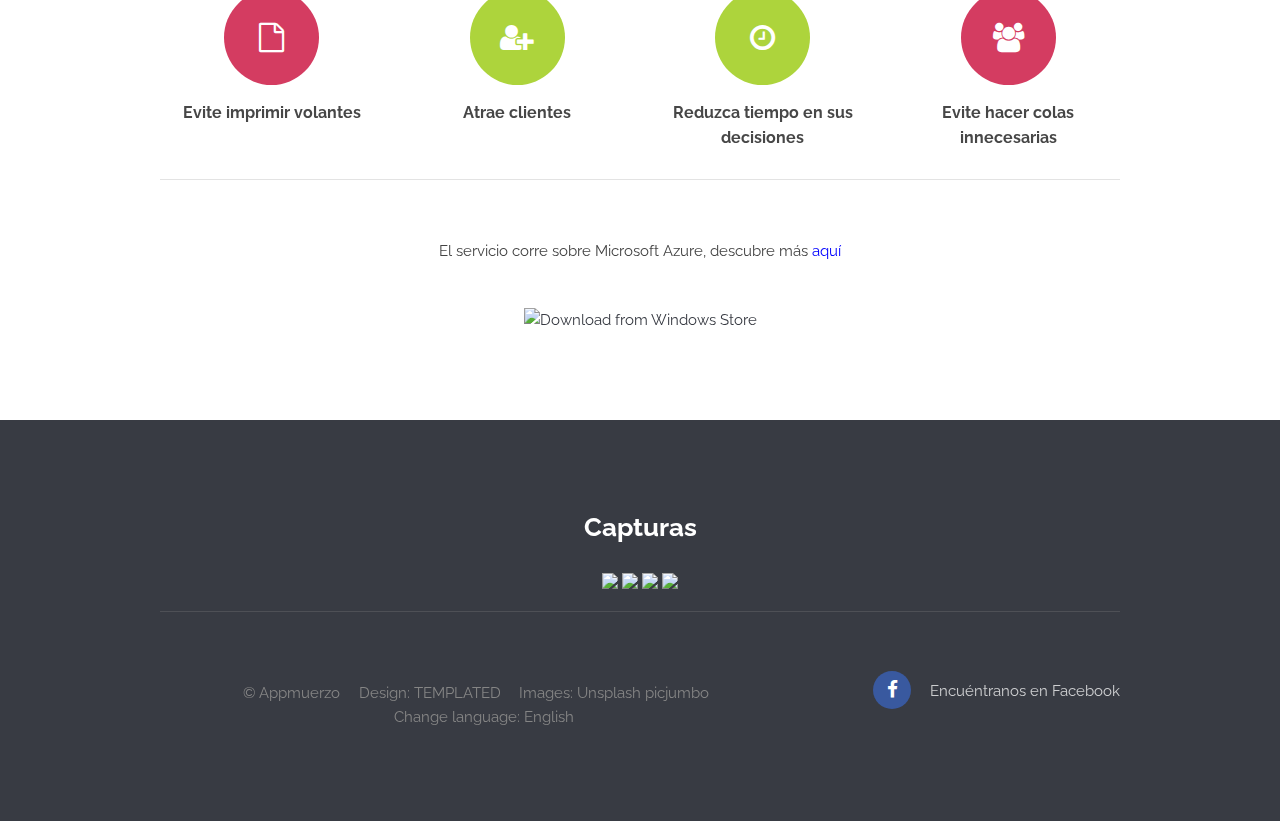
==== commit 285f569b: "Update" ====
--- a/index.html
+++ b/index.html
@@ -63,7 +63,7 @@
 		<!-- Banner -->
 			<section id="banner">
 				<h2>Appmuerzo</h2>
-				<p>Nueva App</p>
+				<p>App</p>
 				<ul class="actions">
 					<li>
 						<a href="#one" class="button big">Detalles...</a>
@@ -75,7 +75,7 @@
 			<section id="one" class="wrapper style1 special">
 				<div class="container">
 					<header class="major">
-						<h2>Nueva app, disponible para Windows Phone</h2>
+						<h2>App disponible para Windows Phone</h2>
 						<p>es gratis y no necesitas registrarte</p>
 					</header>
 					<div class="row 150%">
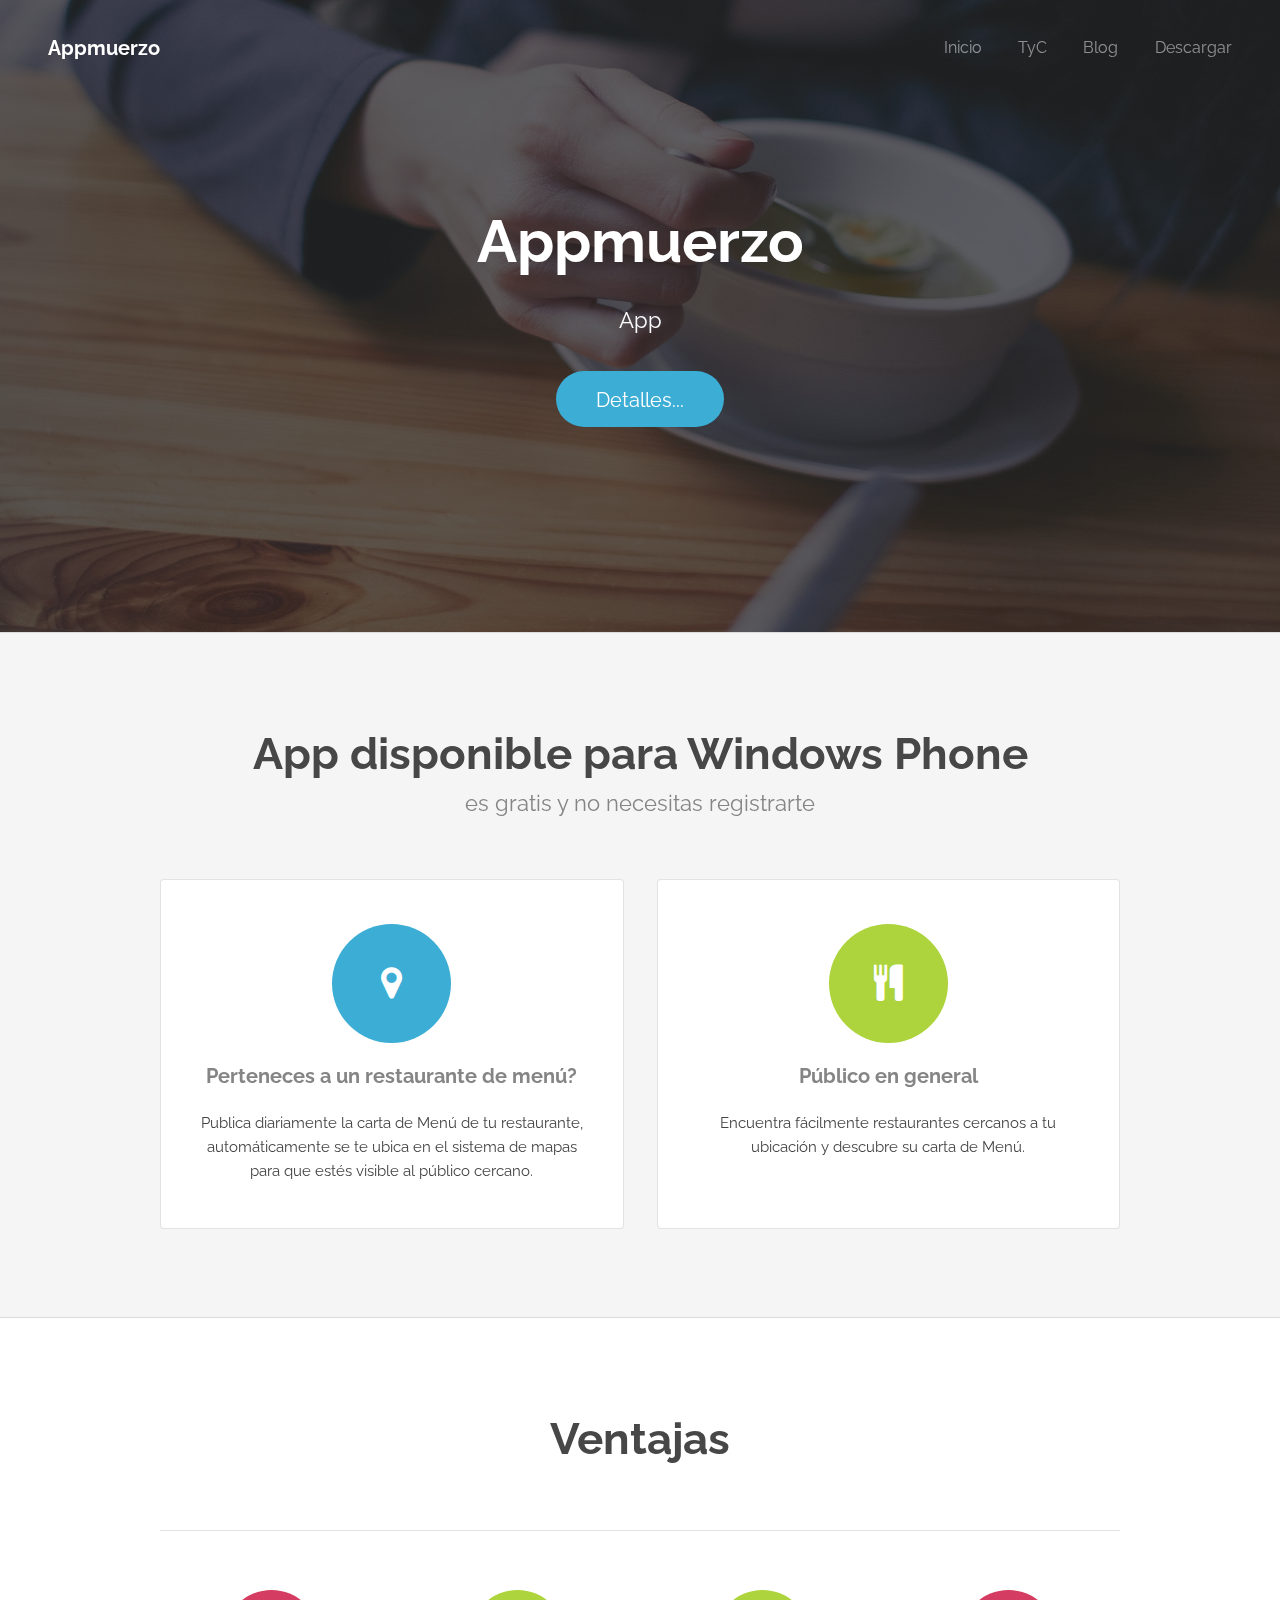
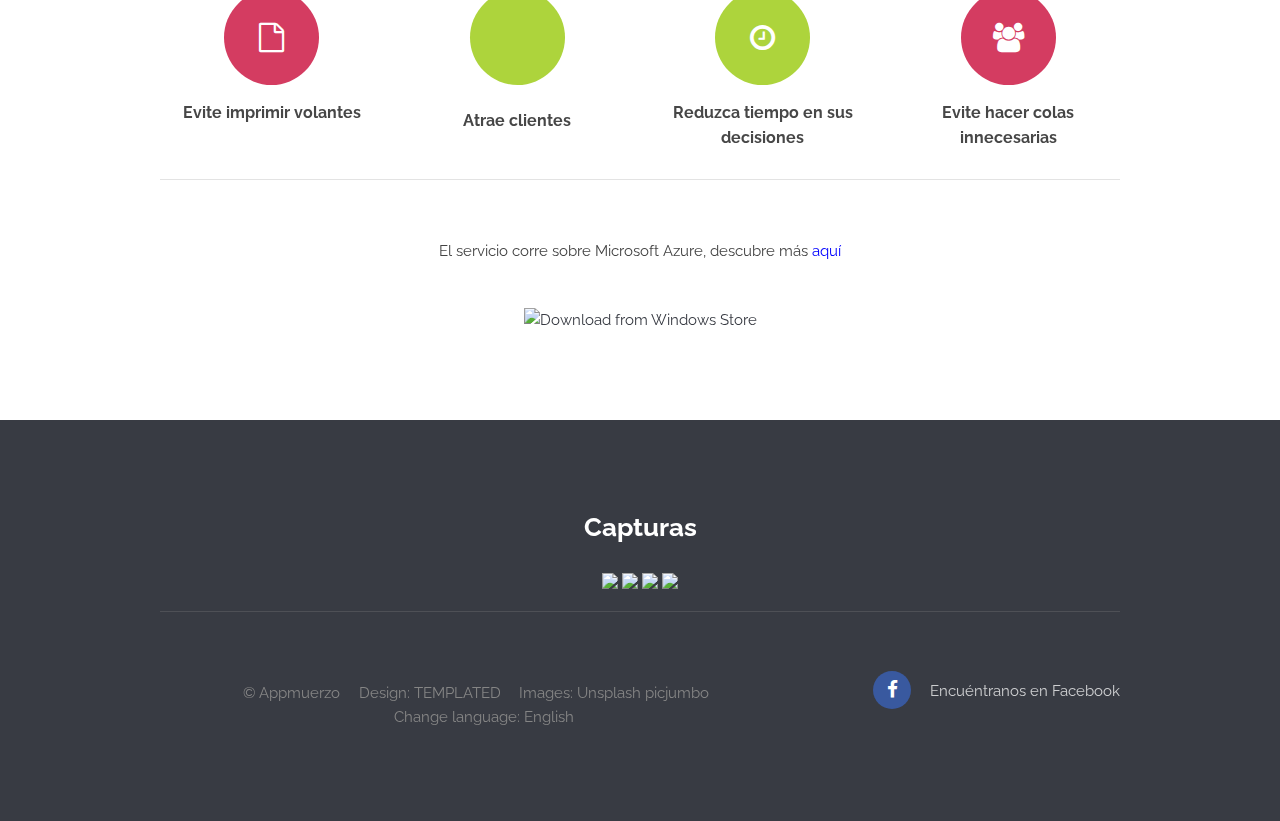
==== commit 0ba3c22e: "update" ====
--- a/index.html
+++ b/index.html
@@ -25,18 +25,7 @@
 		<link  href="http://cdnjs.cloudflare.com/ajax/libs/fotorama/4.6.4/fotorama.css" rel="stylesheet"> <!-- 3 KB -->
 		<script src="http://cdnjs.cloudflare.com/ajax/libs/fotorama/4.6.4/fotorama.js"></script> <!-- 16 KB -->
 		<!---->
-        <script>
-            $(document).ready(function () {
-                $('a[href^="#"]').on('click', function (e) {
-                    e.preventDefault();
-                    var target = this.hash;
-                    var $target = $(target);
-                    $('html, body').stop().animate({
-                        'scrollTop': $target.offset().top
-                    }, 500, 'swing');
-                });
-            });
-        </script>
+        <script src="js/animation.js"></script>
         <!--idioma
         <script type="text/javascript">
             var userLang = navigator.language || navigator.userLanguage;
@@ -66,7 +55,7 @@
 				<p>App</p>
 				<ul class="actions">
 					<li>
-						<a href="#one" class="button big">Detalles...</a>
+                        <a href="#one" class="button big">Detalles...</a>
 					</li>
 				</ul>
 			</section>
--- a/css/style.css
+++ b/css/style.css
@@ -1031,8 +1031,7 @@
 /* Banner */
 
 	#banner {
-		/*background-image: url(../images/dark_tint.png), url(../images/bokeh_car_lights_bg.jpg);*/
-        background-image: url(../images/dark_tint.png), url(../images/picjumbo.com_IMG_5909.jpg);
+		background-image: url(../images/dark_tint.png), url(../images/picjumbo.com_IMG_5909.jpg);
 		background-position: center center;
 		background-size: cover;
 		color: #ffffff;
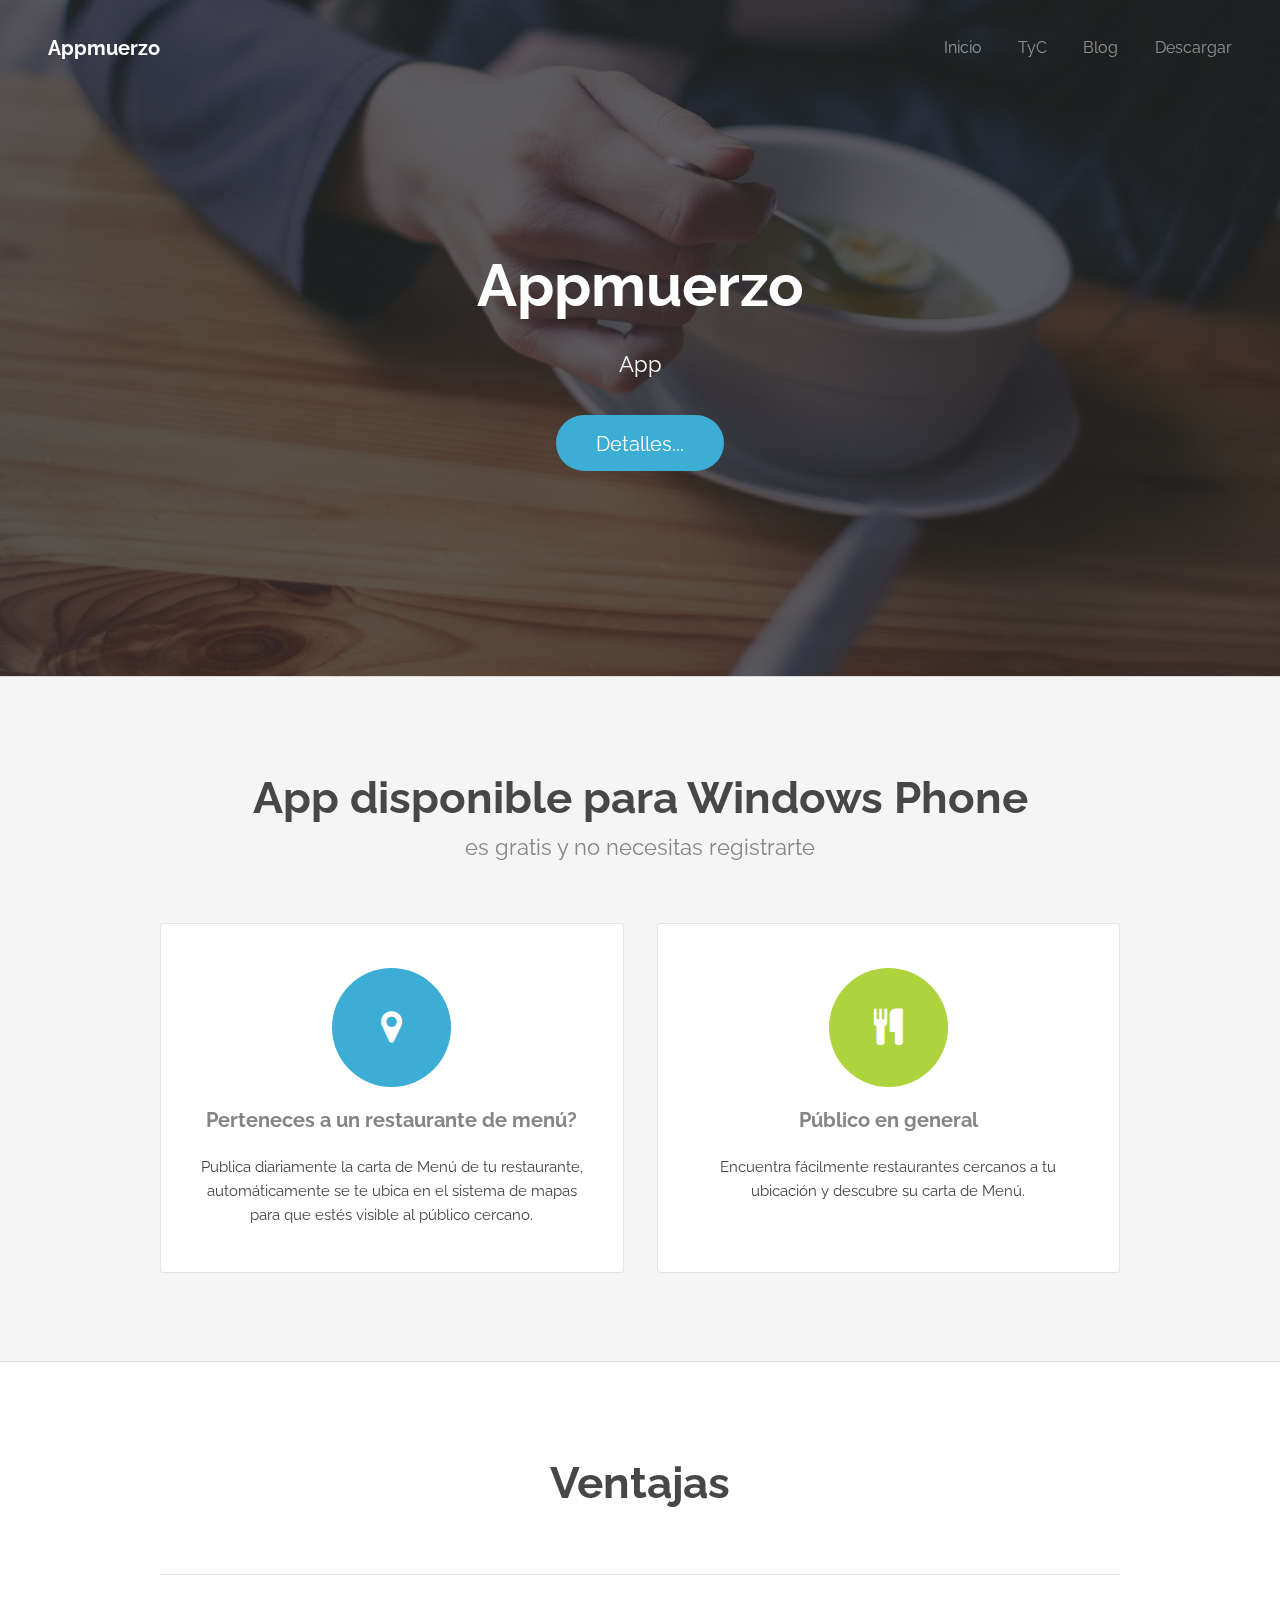
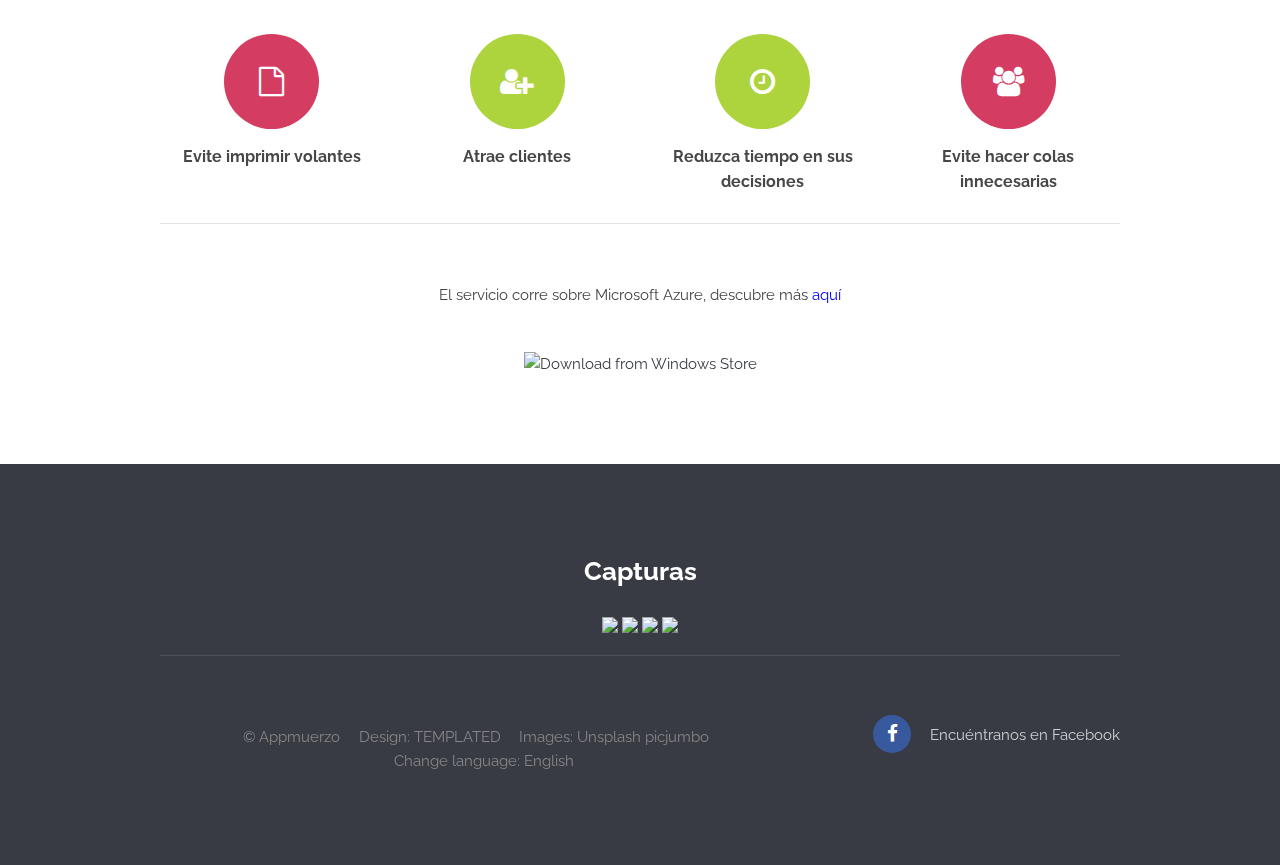
==== commit 2923f4b1: "update" ====
--- a/index.html
+++ b/index.html
@@ -32,6 +32,16 @@
             if (userLang = "en-GB" || "en-US") { window.location.href = "http://appmuerzo/indexEN.html"; }
         </script>
         <!--idioma-->
+        <!--GA-->
+        <script>
+        (function(i,s,o,g,r,a,m){i['GoogleAnalyticsObject']=r;i[r]=i[r]||function(){
+        	(i[r].q=i[r].q||[]).push(arguments)},i[r].l=1*new Date();a=s.createElement(o),
+        	m=s.getElementsByTagName(o)[0];a.async=1;a.src=g;m.parentNode.insertBefore(a,m)
+        })(window,document,'script','//www.google-analytics.com/analytics.js','ga');
+        ga('create', 'UA-75608043-1', 'auto');
+        ga('send', 'pageview');
+        </script>
+        <!---->
 	</head>
 	<body class="landing">
 
--- a/css/skel.css
+++ b/css/skel.css
@@ -1,247 +1,8 @@
-/* Resets (http://meyerweb.com/eric/tools/css/reset/ | v2.0 | 20110126 | License: none (public domain)) */
+/*
+	Transit by TEMPLATED
+	templated.co @templatedco
+	Released for free under the Creative Commons Attribution 3.0 license 
 
-	html,body,div,span,applet,object,iframe,h1,h2,h3,h4,h5,h6,p,blockquote,pre,a,abbr,acronym,address,big,cite,code,del,dfn,em,img,ins,kbd,q,s,samp,small,strike,strong,sub,sup,tt,var,b,u,i,center,dl,dt,dd,ol,ul,li,fieldset,form,label,legend,table,caption,tbody,tfoot,thead,tr,th,td,article,aside,canvas,details,embed,figure,figcaption,footer,header,hgroup,menu,nav,output,ruby,section,summary,time,mark,audio,video{margin:0;padding:0;border:0;font-size:100%;font:inherit;vertical-align:baseline;}article,aside,details,figcaption,figure,footer,header,hgroup,menu,nav,section{display:block;}body{line-height:1;}ol,ul{list-style:none;}blockquote,q{quotes:none;}blockquote:before,blockquote:after,q:before,q:after{content:'';content:none;}table{border-collapse:collapse;border-spacing:0;}body{-webkit-text-size-adjust:none}
-
-/* Box Model */
-
-	*, *:before, *:after {
-		-moz-box-sizing: border-box;
-		-webkit-box-sizing: border-box;
-		box-sizing: border-box;
-	}
-
-/* Container */
-
-	.container {
-		margin-left: auto;
-		margin-right: auto;
-
-		/* width: (containers) */
-		width: 1200px;
-	}
-
-	/* Modifiers */
-
-		/* 125% */
-			.container.\31 25\25 {
-				width: 100%;
-
-				/* max-width: (containers * 1.25) */
-				max-width: 1500px;
-
-				/* min-width: (containers) */
-				min-width: 1200px;
-			}
-
-		/* 75% */
-			.container.\37 5\25 {
-
-				/* width: (containers * 0.75) */
-				width: 900px;
-
-			}
-
-		/* 50% */
-			.container.\35 0\25 {
-
-				/* width: (containers * 0.50) */
-				width: 600px;
-
-			}
-
-		/* 25% */
-			.container.\32 5\25 {
-
-				/* width: (containers * 0.25) */
-				width: 300px;
-
-			}
-
-/* Grid */
-
-	.row {
-		border-bottom: solid 1px transparent;
-	}
-
-	.row > * {
-		float: left;
-	}
-
-	.row:after, .row:before {
-		content: '';
-		display: block;
-		clear: both;
-		height: 0;
-	}
-
-	.row.uniform > * > :first-child {
-		margin-top: 0;
-	}
-
-	.row.uniform > * > :last-child {
-		margin-bottom: 0;
-	}
-
-	/* Gutters */
-
-		/* Normal */
-
-			.row > * {
-				/* padding: (gutters.horizontal) 0 0 (gutters.vertical) */
-				padding: 0 0 0 2em;
-			}
-
-			.row {
-				/* margin: -(gutters.horizontal) 0 -1px -(gutters.vertical) */
-				margin: 0 0 -1px -2em;
-			}
-
-			.row.uniform > * {
-				/* padding: (gutters.vertical) 0 0 (gutters.vertical) */
-				padding: 2em 0 0 2em;
-			}
-
-			.row.uniform {
-				/* margin: -(gutters.vertical) 0 -1px -(gutters.vertical) */
-				margin: -2em 0 -1px -2em;
-			}
-
-		/* 200% */
-
-			.row.\32 00\25 > * {
-				/* padding: (gutters.horizontal) 0 0 (gutters.vertical) */
-				padding: 0 0 0 4em;
-			}
-
-			.row.\32 00\25 {
-				/* margin: -(gutters.horizontal) 0 -1px -(gutters.vertical) */
-				margin: 0 0 -1px -4em;
-			}
-
-			.row.uniform.\32 00\25 > * {
-				/* padding: (gutters.vertical) 0 0 (gutters.vertical) */
-				padding: 4em 0 0 4em;
-			}
-
-			.row.uniform.\32 00\25 {
-				/* margin: -(gutters.vertical) 0 -1px -(gutters.vertical) */
-				margin: -4em 0 -1px -4em;
-			}
-
-		/* 150% */
-
-			.row.\31 50\25 > * {
-				/* padding: (gutters.horizontal) 0 0 (gutters.vertical) */
-				padding: 0 0 0 1.5em;
-			}
-
-			.row.\31 50\25 {
-				/* margin: -(gutters.horizontal) 0 -1px -(gutters.vertical) */
-				margin: 0 0 -1px -1.5em;
-			}
-
-			.row.uniform.\31 50\25 > * {
-				/* padding: (gutters.vertical) 0 0 (gutters.vertical) */
-				padding: 1.5em 0 0 1.5em;
-			}
-
-			.row.uniform.\31 50\25 {
-				/* margin: -(gutters.vertical) 0 -1px -(gutters.vertical) */
-				margin: -1.5em 0 -1px -1.5em;
-			}
-
-		/* 50% */
-
-			.row.\35 0\25 > * {
-				/* padding: (gutters.horizontal) 0 0 (gutters.vertical) */
-				padding: 0 0 0 1em;
-			}
-
-			.row.\35 0\25 {
-				/* margin: -(gutters.horizontal) 0 -1px -(gutters.vertical) */
-				margin: 0 0 -1px -1em;
-			}
-
-			.row.uniform.\35 0\25 > * {
-				/* padding: (gutters.vertical) 0 0 (gutters.vertical) */
-				padding: 1em 0 0 1em;
-			}
-
-			.row.uniform.\35 0\25 {
-				/* margin: -(gutters.vertical) 0 -1px -(gutters.vertical) */
-				margin: -1em 0 -1px -1em;
-			}
-
-		/* 25% */
-
-			.row.\32 5\25 > * {
-				/* padding: (gutters.horizontal) 0 0 (gutters.vertical) */
-				padding: 0 0 0 0.5em;
-			}
-
-			.row.\32 5\25 {
-				/* margin: -(gutters.horizontal) 0 -1px -(gutters.vertical) */
-				margin: 0 0 -1px -0.5em;
-			}
-
-			.row.uniform.\32 5\25 > * {
-				/* padding: (gutters.vertical) 0 0 (gutters.vertical) */
-				padding: 0.5em 0 0 0.5em;
-			}
-
-			.row.uniform.\32 5\25 {
-				/* margin: -(gutters.vertical) 0 -1px -(gutters.vertical) */
-				margin: -0.5em 0 -1px -0.5em;
-			}
-
-		/* 0% */
-
-			.row.\30 \25 > * {
-				padding: 0;
-			}
-
-			.row.\30 \25 {
-				margin: 0 0 -1px 0;
-			}
-
-	/* Cells */
-
-		.\31 2u, .\31 2u\24 { width: 100%; clear: none; margin-left: 0; }
-		.\31 1u, .\31 1u\24 { width: 91.6666666667%; clear: none; margin-left: 0; }
-		.\31 0u, .\31 0u\24 { width: 83.3333333333%; clear: none; margin-left: 0; }
-		.\39 u, .\39 u\24 { width: 75%; clear: none; margin-left: 0; }
-		.\38 u, .\38 u\24 { width: 66.6666666667%; clear: none; margin-left: 0; }
-		.\37 u, .\37 u\24 { width: 58.3333333333%; clear: none; margin-left: 0; }
-		.\36 u, .\36 u\24 { width: 50%; clear: none; margin-left: 0; }
-		.\35 u, .\35 u\24 { width: 41.6666666667%; clear: none; margin-left: 0; }
-		.\34 u, .\34 u\24 { width: 33.3333333333%; clear: none; margin-left: 0; }
-		.\33 u, .\33 u\24 { width: 25%; clear: none; margin-left: 0; }
-		.\32 u, .\32 u\24 { width: 16.6666666667%; clear: none; margin-left: 0; }
-		.\31 u, .\31 u\24 { width: 8.3333333333%; clear: none; margin-left: 0; }
-
-		.\31 2u\24 + *,
-		.\31 1u\24 + *,
-		.\31 0u\24 + *,
-		.\39 u\24 + *,
-		.\38 u\24 + *,
-		.\37 u\24 + *,
-		.\36 u\24 + *,
-		.\35 u\24 + *,
-		.\34 u\24 + *,
-		.\33 u\24 + *,
-		.\32 u\24 + *,
-		.\31 u\24 + * {
-			clear: left;
-		}
-
-		.\-11u { margin-left: 91.6666666667% }
-		.\-10u { margin-left: 83.3333333333% }
-		.\-9u { margin-left: 75% }
-		.\-8u { margin-left: 66.6666666667% }
-		.\-7u { margin-left: 58.3333333333% }
-		.\-6u { margin-left: 50% }
-		.\-5u { margin-left: 41.6666666667% }
-		.\-4u { margin-left: 33.3333333333% }
-		.\-3u { margin-left: 25% }
-		.\-2u { margin-left: 16.6666666667% }
-		.\-1u { margin-left: 8.3333333333% }+(templated.co/license)
+*/
+a,abbr,acronym,address,applet,article,aside,audio,b,big,blockquote,body,canvas,caption,center,cite,code,dd,del,details,dfn,div,dl,dt,em,embed,fieldset,figcaption,figure,footer,form,h1,h2,h3,h4,h5,h6,header,hgroup,html,i,iframe,img,ins,kbd,label,legend,li,mark,menu,nav,object,ol,output,p,pre,q,ruby,s,samp,section,small,span,strike,strong,sub,summary,sup,table,tbody,td,tfoot,th,thead,time,tr,tt,u,ul,var,video{margin:0;padding:0;border:0;font:inherit;vertical-align:baseline}article,aside,details,figcaption,figure,footer,header,hgroup,menu,nav,section{display:block}body{line-height:1;-webkit-text-size-adjust:none}ol,ul{list-style:none}blockquote,q{quotes:none}blockquote:after,blockquote:before,q:after,q:before{content:'';content:none}table{border-collapse:collapse;border-spacing:0}*,:after,:before{-moz-box-sizing:border-box;-webkit-box-sizing:border-box;box-sizing:border-box}.container{margin-left:auto;margin-right:auto;width:1200px}.container.\31 25\25{width:100%;max-width:1500px;min-width:1200px}.container.\37 5\25{width:900px}.container.\35 0\25{width:600px}.container.\32 5\25{width:300px}.row>*{float:left;padding:0 0 0 2em}.row:after,.row:before{content:'';display:block;clear:both;height:0}.row.uniform>*>:first-child{margin-top:0}.row.uniform>*>:last-child{margin-bottom:0}.row{border-bottom:solid 1px transparent;margin:0 0 -1px -2em}.row.uniform>*{padding:2em 0 0 2em}.row.uniform{margin:-2em 0 -1px -2em}.row.\32 00\25>*{padding:0 0 0 4em}.row.\32 00\25{margin:0 0 -1px -4em}.row.uniform.\32 00\25>*{padding:4em 0 0 4em}.row.uniform.\32 00\25{margin:-4em 0 -1px -4em}.row.\31 50\25>*{padding:0 0 0 1.5em}.row.\31 50\25{margin:0 0 -1px -1.5em}.row.uniform.\31 50\25>*{padding:1.5em 0 0 1.5em}.row.uniform.\31 50\25{margin:-1.5em 0 -1px -1.5em}.row.\35 0\25>*{padding:0 0 0 1em}.row.\35 0\25{margin:0 0 -1px -1em}.row.uniform.\35 0\25>*{padding:1em 0 0 1em}.row.uniform.\35 0\25{margin:-1em 0 -1px -1em}.row.\32 5\25>*{padding:0 0 0 .5em}.row.\32 5\25{margin:0 0 -1px -.5em}.row.uniform.\32 5\25>*{padding:.5em 0 0 .5em}.row.uniform.\32 5\25{margin:-.5em 0 -1px -.5em}.row.\30 \25>*{padding:0}.row.\30 \25{margin:0 0 -1px}.\31 0u,.\31 0u\24,.\31 1u,.\31 1u\24,.\31 2u,.\31 2u\24,.\31 u,.\31 u\24,.\32 u,.\32 u\24,.\33 u,.\33 u\24,.\34 u,.\34 u\24,.\35 u,.\35 u\24,.\36 u,.\36 u\24,.\38 u,.\38 u\24,.\39 u,.\39 u\24{clear:none;margin-left:0}.\31 2u,.\31 2u\24{width:100%}.\31 1u,.\31 1u\24{width:91.6666666667%}.\31 0u,.\31 0u\24{width:83.3333333333%}.\39 u,.\39 u\24{width:75%}.\38 u,.\38 u\24{width:66.6666666667%}.\37 u,.\37 u\24{width:58.3333333333%;clear:none;margin-left:0}.\36 u,.\36 u\24{width:50%}.\35 u,.\35 u\24{width:41.6666666667%}.\34 u,.\34 u\24{width:33.3333333333%}.\33 u,.\33 u\24{width:25%}.\32 u,.\32 u\24{width:16.6666666667%}.\31 u,.\31 u\24{width:8.3333333333%}.\31 0u\24+*,.\31 1u\24+*,.\31 2u\24+*,.\31 u\24+*,.\32 u\24+*,.\33 u\24+*,.\34 u\24+*,.\35 u\24+*,.\36 u\24+*,.\37 u\24+*,.\38 u\24+*,.\39 u\24+*{clear:left}.\-11u{margin-left:91.6666666667%}.\-10u{margin-left:83.3333333333%}.\-9u{margin-left:75%}.\-8u{margin-left:66.6666666667%}.\-7u{margin-left:58.3333333333%}.\-6u{margin-left:50%}.\-5u{margin-left:41.6666666667%}.\-4u{margin-left:33.3333333333%}.\-3u{margin-left:25%}.\-2u{margin-left:16.6666666667%}.\-1u{margin-left:8.3333333333%}--- a/css/style.css
+++ b/css/style.css
@@ -1,1219 +1,8 @@
-﻿@charset "UTF-8";
-@import url(font-awesome.min.css);
-@import url(http://fonts.googleapis.com/css?family=Raleway:700,400);
-
-/*
+﻿/*
 	Transit by TEMPLATED
 	templated.co @templatedco
-	Released for free under the Creative Commons Attribution 3.0 license (templated.co/license)
+	Released for free under the Creative Commons Attribution 3.0 license 
+
+(templated.co/license)
 */
-
-/* Basic */
-
-	body {
-		background: #fff;
-	}
-
-		body.is-loading *, body.is-loading *:before, body.is-loading *:after {
-			-moz-animation: none !important;
-			-webkit-animation: none !important;
-			-o-animation: none !important;
-			-ms-animation: none !important;
-			animation: none !important;
-			-moz-transition: none !important;
-			-webkit-transition: none !important;
-			-o-transition: none !important;
-			-ms-transition: none !important;
-			transition: none !important;
-		}
-
-	body, input, select, textarea {
-		color: #444;
-		font-family: "Raleway", Helvetica, sans-serif;
-		font-size: 13pt;
-		font-weight: 400;
-		line-height: 1.65em;
-	}
-
-	a {
-		color: #383b43;
-		text-decoration: none;
-	}
-
-		a:active, a:hover {
-			text-decoration: underline;
-		}
-
-	strong, b {
-		color: #474747;
-		font-weight: 700;
-	}
-
-	em, i {
-		font-style: italic;
-	}
-
-	p {
-		margin: 0 0 2em 0;
-	}
-
-	h1, h2, h3, h4, h5, h6 {
-		color: #474747;
-		font-weight: 700;
-		line-height: 1em;
-		margin: 0 0 1em 0;
-	}
-
-		h1 a, h2 a, h3 a, h4 a, h5 a, h6 a {
-			color: inherit;
-			text-decoration: none;
-		}
-
-	h2 {
-		font-size: 1.75em;
-		line-height: 1.5em;
-	}
-
-	h3 {
-		font-size: 1.35em;
-		line-height: 1.5em;
-	}
-
-	h4 {
-		font-size: 1.1em;
-		line-height: 1.5em;
-	}
-
-	h5 {
-		font-size: 0.9em;
-		line-height: 1.5em;
-	}
-
-	h6 {
-		font-size: 0.7em;
-		line-height: 1.5em;
-	}
-
-	sub {
-		font-size: 0.8em;
-		position: relative;
-		top: 0.5em;
-	}
-
-	sup {
-		font-size: 0.8em;
-		position: relative;
-		top: -0.5em;
-	}
-
-	hr {
-		border: 0;
-		border-bottom: solid 1px rgba(144, 144, 144, 0.25);
-		margin: 2em 0;
-	}
-
-		hr.major {
-			margin: 3em 0;
-		}
-
-	blockquote {
-		border-left: solid 4px rgba(144, 144, 144, 0.25);
-		font-style: italic;
-		margin: 0 0 2em 0;
-		padding: 0.5em 0 0.5em 2em;
-	}
-
-	code {
-		background: rgba(144, 144, 144, 0.075);
-		border-radius: 4px;
-		border: solid 1px rgba(144, 144, 144, 0.25);
-		font-family: "Courier New", monospace;
-		font-size: 0.9em;
-		margin: 0 0.25em;
-		padding: 0.25em 0.65em;
-	}
-
-	pre {
-		-webkit-overflow-scrolling: touch;
-		font-family: "Courier New", monospace;
-		font-size: 0.9em;
-		margin: 0 0 2em 0;
-	}
-
-		pre code {
-			display: block;
-			line-height: 1.75em;
-			padding: 1em 1.5em;
-			overflow-x: auto;
-		}
-
-	.align-left {
-		text-align: left;
-	}
-
-	.align-center {
-		text-align: center;
-	}
-
-	.align-right {
-		text-align: right;
-	}
-
-/* Section/Article */
-
-	section.special, article.special {
-		text-align: center;
-	}
-
-	header p {
-		color: #858585;
-		position: relative;
-		margin: 0 0 1.5em 0;
-	}
-
-	header h2 + p {
-		font-size: 1.25em;
-		margin-top: -1em;
-		line-height: 1.5em;
-	}
-
-	header h3 + p {
-		font-size: 1.1em;
-		margin-top: -0.8em;
-		line-height: 1.5em;
-	}
-
-	header h4 + p,
-	header h5 + p,
-	header h6 + p {
-		font-size: 0.9em;
-		margin-top: -0.6em;
-		line-height: 1.5em;
-	}
-
-	header.major {
-		text-align: center;
-		margin-bottom: 4em;
-	}
-
-		header.major h2 {
-			font-size: 3em;
-			margin-bottom: 0.5em;
-		}
-
-		header.major p {
-			font-size: 1.5em;
-		}
-
-/* Form */
-
-	form {
-		margin: 0 0 2em 0;
-	}
-
-	label {
-		color: #474747;
-		display: block;
-		font-size: 0.9em;
-		font-weight: 700;
-		margin: 0 0 1em 0;
-	}
-
-	input[type="text"],
-	input[type="password"],
-	input[type="email"],
-	select,
-	textarea {
-		-moz-appearance: none;
-		-webkit-appearance: none;
-		-o-appearance: none;
-		-ms-appearance: none;
-		appearance: none;
-		background: rgba(144, 144, 144, 0.075);
-		border-radius: 4px;
-		border: none;
-		color: inherit;
-		display: block;
-		outline: 0;
-		padding: 0 1em;
-		text-decoration: none;
-		width: 100%;
-	}
-
-		input[type="text"]:invalid,
-		input[type="password"]:invalid,
-		input[type="email"]:invalid,
-		select:invalid,
-		textarea:invalid {
-			box-shadow: none;
-		}
-
-		input[type="text"]:focus,
-		input[type="password"]:focus,
-		input[type="email"]:focus,
-		select:focus,
-		textarea:focus {
-			border-color: #383b43;
-			box-shadow: 0 0 0 1px #383b43;
-		}
-
-	.select-wrapper {
-		text-decoration: none;
-		display: block;
-		position: relative;
-	}
-
-		.select-wrapper:before {
-			content: "";
-			-moz-osx-font-smoothing: grayscale;
-			-webkit-font-smoothing: antialiased;
-			font-family: FontAwesome;
-			font-style: normal;
-			font-weight: normal;
-			text-transform: none !important;
-		}
-
-		.select-wrapper:before {
-			color: rgba(144, 144, 144, 0.25);
-			display: block;
-			height: 2.75em;
-			line-height: 2.75em;
-			pointer-events: none;
-			position: absolute;
-			right: 0;
-			text-align: center;
-			top: 0;
-			width: 2.75em;
-		}
-
-		.select-wrapper select::-ms-expand {
-			display: none;
-		}
-
-	input[type="text"],
-	input[type="password"],
-	input[type="email"],
-	select {
-		height: 2.75em;
-	}
-
-	textarea {
-		padding: 0.75em 1em;
-	}
-
-	input[type="checkbox"],
-	input[type="radio"] {
-		-moz-appearance: none;
-		-webkit-appearance: none;
-		-o-appearance: none;
-		-ms-appearance: none;
-		appearance: none;
-		display: block;
-		float: left;
-		margin-right: -2em;
-		opacity: 0;
-		width: 1em;
-		z-index: -1;
-	}
-
-		input[type="checkbox"] + label,
-		input[type="radio"] + label {
-			text-decoration: none;
-			color: #444;
-			cursor: pointer;
-			display: inline-block;
-			font-size: 1em;
-			font-weight: 400;
-			padding-left: 2.4em;
-			padding-right: 0.75em;
-			position: relative;
-		}
-
-			input[type="checkbox"] + label:before,
-			input[type="radio"] + label:before {
-				-moz-osx-font-smoothing: grayscale;
-				-webkit-font-smoothing: antialiased;
-				font-family: FontAwesome;
-				font-style: normal;
-				font-weight: normal;
-				text-transform: none !important;
-			}
-
-			input[type="checkbox"] + label:before,
-			input[type="radio"] + label:before {
-				background: rgba(144, 144, 144, 0.075);
-				border-radius: 4px;
-				border: solid 1px rgba(144, 144, 144, 0.25);
-				content: '';
-				display: inline-block;
-				height: 1.65em;
-				left: 0;
-				line-height: 1.58125em;
-				position: absolute;
-				text-align: center;
-				top: 0;
-				width: 1.65em;
-			}
-
-		input[type="checkbox"]:checked + label:before,
-		input[type="radio"]:checked + label:before {
-			background: #3cadd4;
-			border-color: #3cadd4;
-			color: #ffffff;
-			content: '\f00c';
-		}
-
-		input[type="checkbox"]:focus + label:before,
-		input[type="radio"]:focus + label:before {
-			border-color: #383b43;
-			box-shadow: 0 0 0 1px #383b43;
-		}
-
-	input[type="checkbox"] + label:before {
-		border-radius: 4px;
-	}
-
-	input[type="radio"] + label:before {
-		border-radius: 100%;
-	}
-
-	::-webkit-input-placeholder {
-		color: #858585 !important;
-		opacity: 1.0;
-	}
-
-	:-moz-placeholder {
-		color: #858585 !important;
-		opacity: 1.0;
-	}
-
-	::-moz-placeholder {
-		color: #858585 !important;
-		opacity: 1.0;
-	}
-
-	:-ms-input-placeholder {
-		color: #858585 !important;
-		opacity: 1.0;
-	}
-
-	.formerize-placeholder {
-		color: #858585 !important;
-		opacity: 1.0;
-	}
-
-/* Box */
-
-	.box {
-		border-radius: 4px;
-		border: solid 1px rgba(144, 144, 144, 0.25);
-		margin-bottom: 2em;
-		padding: 1.5em;
-	}
-
-		.box > :last-child,
-		.box > :last-child > :last-child,
-		.box > :last-child > :last-child > :last-child {
-			margin-bottom: 0;
-		}
-
-		.box.alt {
-			border: 0;
-			border-radius: 0;
-			padding: 0;
-		}
-
-/* Icon */
-
-	.icon {
-		text-decoration: none;
-		border-bottom: none;
-		position: relative;
-	}
-
-		.icon:before {
-			-moz-osx-font-smoothing: grayscale;
-			-webkit-font-smoothing: antialiased;
-			font-family: FontAwesome;
-			font-style: normal;
-			font-weight: normal;
-			text-transform: none !important;
-		}
-
-		.icon:active, .icon:hover {
-			text-decoration: none;
-		}
-
-		.icon > .label {
-			display: none;
-		}
-
-		.icon.rounded {
-			background-color: #383b43;
-			border-radius: 100%;
-			color: #ffffff;
-			display: inline-block;
-			height: 3.25em;
-			line-height: 3.25em;
-			text-align: center;
-			width: 3.25em;
-		}
-
-			.icon.rounded.big {
-				font-size: 2.5em;
-				margin-bottom: 0.5em;
-			}
-
-			.icon.rounded.color1 {
-				background-color: #3cadd4;
-			}
-
-			.icon.rounded.color2 {
-				background-color: #3c61d4;
-			}
-
-			.icon.rounded.color3 {
-				background-color: #633cd4;
-			}
-
-			.icon.rounded.color4 {
-				background-color: #af3cd4;
-			}
-
-			.icon.rounded.color5 {
-				background-color: #d43cad;
-			}
-
-			.icon.rounded.color6 {
-				background-color: #d43c61;
-			}
-
-			.icon.rounded.color7 {
-				background-color: #d4633c;
-			}
-
-			.icon.rounded.color8 {
-				background-color: #d4af3c;
-			}
-
-			.icon.rounded.color9 {
-				background-color: #add43c;
-			}
-
-			.icon.rounded.color10 {
-				background-color: #61d43c;
-			}
-
-			.icon.rounded.fa-twitter {
-				background-color: #2daae4;
-			}
-
-			.icon.rounded.fa-facebook {
-				background-color: #39599f;
-			}
-
-			.icon.rounded.fa-google-plus {
-				background-color: #c91e1f;
-			}
-
-			.icon.rounded.fa-dribbble {
-				background-color: #c4376b;
-			}
-
-			.icon.rounded.fa-tumblr, .icon.rounded.fa-linkedin {
-				background-color: #31516a;
-			}
-
-			.icon.rounded.fa-rss {
-				background-color: #f2600b;
-			}
-
-/* Image */
-
-	.image {
-		border-radius: 4px;
-		border: 0;
-		display: inline-block;
-		position: relative;
-	}
-
-		.image img {
-			border-radius: 4px;
-			display: block;
-		}
-
-		.image.left {
-			float: left;
-			padding: 0 1.5em 1em 0;
-			top: 0.25em;
-		}
-
-		.image.right {
-			float: right;
-			padding: 0 0 1em 1.5em;
-			top: 0.25em;
-		}
-
-		.image.left, .image.right {
-			max-width: 40%;
-		}
-
-			.image.left img, .image.right img {
-				width: 100%;
-			}
-
-		.image.fit {
-			display: block;
-			margin: 0 0 2em 0;
-			width: 100%;
-		}
-
-			.image.fit img {
-				width: 100%;
-			}
-
-/* List */
-
-	ol {
-		list-style: decimal;
-		margin: 0 0 2em 0;
-		padding-left: 1.25em;
-	}
-
-		ol li {
-			padding-left: 0.25em;
-		}
-
-	ul {
-		list-style: disc;
-		margin: 0 0 2em 0;
-		padding-left: 1em;
-	}
-
-		ul li {
-			padding-left: 0.5em;
-		}
-
-		ul.alt {
-			list-style: none;
-			padding-left: 0;
-		}
-
-			ul.alt li {
-				border-top: solid 1px rgba(144, 144, 144, 0.25);
-				padding: 0.5em 0;
-			}
-
-				ul.alt li:first-child {
-					border-top: 0;
-					padding-top: 0;
-				}
-
-		ul.unstyled {
-			list-style: none;
-			padding-left: 0;
-		}
-
-			ul.unstyled li {
-				padding: 0.4em 0;
-			}
-
-		ul.icons {
-			cursor: default;
-			list-style: none;
-			padding-left: 0;
-		}
-
-			ul.icons li {
-				display: inline-block;
-				padding: 0 1em 0 0;
-			}
-
-				ul.icons li:last-child {
-					padding-right: 0;
-				}
-
-				ul.icons li .icon:before {
-					font-size: 2em;
-				}
-
-		ul.actions {
-			cursor: default;
-			list-style: none;
-			padding-left: 0;
-		}
-
-			ul.actions li {
-				display: inline-block;
-				padding: 0 1em 0 0;
-				vertical-align: middle;
-			}
-
-				ul.actions li:last-child {
-					padding-right: 0;
-				}
-
-			ul.actions.small li {
-				padding: 0 0.5em 0 0;
-			}
-
-			ul.actions.vertical li {
-				display: block;
-				padding: 1em 0 0 0;
-			}
-
-				ul.actions.vertical li:first-child {
-					padding-top: 0;
-				}
-
-				ul.actions.vertical li > * {
-					margin-bottom: 0;
-				}
-
-			ul.actions.vertical.small li {
-				padding: 0.5em 0 0 0;
-			}
-
-				ul.actions.vertical.small li:first-child {
-					padding-top: 0;
-				}
-
-			ul.actions.fit {
-				display: table;
-				margin-left: -1em;
-				padding: 0;
-				table-layout: fixed;
-				width: calc(100% + 1em);
-			}
-
-				ul.actions.fit li {
-					display: table-cell;
-					padding: 0 0 0 1em;
-				}
-
-					ul.actions.fit li > * {
-						margin-bottom: 0;
-					}
-
-				ul.actions.fit.small {
-					margin-left: -0.5em;
-					width: calc(100% + 0.5em);
-				}
-
-					ul.actions.fit.small li {
-						padding: 0 0 0 0.5em;
-					}
-
-	dl {
-		margin: 0 0 2em 0;
-	}
-
-/* Table */
-
-	.table-wrapper {
-		-webkit-overflow-scrolling: touch;
-		overflow-x: auto;
-	}
-
-	table {
-		margin: 0 0 2em 0;
-		width: 100%;
-	}
-
-		table tbody tr {
-			border: solid 1px rgba(144, 144, 144, 0.25);
-			border-left: 0;
-			border-right: 0;
-		}
-
-			table tbody tr:nth-child(2n + 1) {
-				background-color: rgba(144, 144, 144, 0.075);
-			}
-
-		table td {
-			padding: 0.75em 0.75em;
-		}
-
-		table th {
-			color: #474747;
-			font-size: 0.9em;
-			font-weight: 700;
-			padding: 0 0.75em 0.75em 0.75em;
-			text-align: left;
-		}
-
-		table thead {
-			border-bottom: solid 2px rgba(144, 144, 144, 0.25);
-		}
-
-		table tfoot {
-			border-top: solid 2px rgba(144, 144, 144, 0.25);
-		}
-
-		table.alt {
-			border-collapse: separate;
-		}
-
-			table.alt tbody tr td {
-				border: solid 1px rgba(144, 144, 144, 0.25);
-				border-left-width: 0;
-				border-top-width: 0;
-			}
-
-				table.alt tbody tr td:first-child {
-					border-left-width: 1px;
-				}
-
-			table.alt tbody tr:first-child td {
-				border-top-width: 1px;
-			}
-
-			table.alt thead {
-				border-bottom: 0;
-			}
-
-			table.alt tfoot {
-				border-top: 0;
-			}
-
-/* Button */
-
-	input[type="submit"],
-	input[type="reset"],
-	input[type="button"],
-	.button {
-		-moz-appearance: none;
-		-webkit-appearance: none;
-		-o-appearance: none;
-		-ms-appearance: none;
-		appearance: none;
-		-moz-transition: background-color 0.2s ease-in-out, color 0.2s ease-in-out;
-		-webkit-transition: background-color 0.2s ease-in-out, color 0.2s ease-in-out;
-		-o-transition: background-color 0.2s ease-in-out, color 0.2s ease-in-out;
-		-ms-transition: background-color 0.2s ease-in-out, color 0.2s ease-in-out;
-		transition: background-color 0.2s ease-in-out, color 0.2s ease-in-out;
-		background-color: #3cadd4;
-		border-radius: 30px;
-		border: 0;
-		color: #ffffff !important;
-		cursor: pointer;
-		display: inline-block;
-		font-weight: 400;
-		height: 2.85em;
-		line-height: 2.95em;
-		padding: 0 2em;
-		text-align: center;
-		text-decoration: none;
-		white-space: nowrap;
-	}
-
-		input[type="submit"]:hover,
-		input[type="reset"]:hover,
-		input[type="button"]:hover,
-		.button:hover {
-			background-color: #51b6d9;
-			text-decoration: none;
-		}
-
-		input[type="submit"]:active,
-		input[type="reset"]:active,
-		input[type="button"]:active,
-		.button:active {
-			background-color: #2da2ca;
-			text-decoration: none;
-		}
-
-		input[type="submit"].icon,
-		input[type="reset"].icon,
-		input[type="button"].icon,
-		.button.icon {
-			padding-left: 1.35em;
-		}
-
-			input[type="submit"].icon:before,
-			input[type="reset"].icon:before,
-			input[type="button"].icon:before,
-			.button.icon:before {
-				margin-right: 0.5em;
-			}
-
-		input[type="submit"].fit,
-		input[type="reset"].fit,
-		input[type="button"].fit,
-		.button.fit {
-			display: block;
-			margin: 0 0 1em 0;
-			width: 100%;
-		}
-
-		input[type="submit"].small,
-		input[type="reset"].small,
-		input[type="button"].small,
-		.button.small {
-			font-size: 0.8em;
-		}
-
-		input[type="submit"].big,
-		input[type="reset"].big,
-		input[type="button"].big,
-		.button.big {
-			font-size: 1.35em;
-		}
-
-		input[type="submit"].alt,
-		input[type="reset"].alt,
-		input[type="button"].alt,
-		.button.alt {
-			background-color: transparent;
-			box-shadow: inset 0 0 0 2px rgba(144, 144, 144, 0.25);
-			color: #474747 !important;
-		}
-
-			input[type="submit"].alt:hover,
-			input[type="reset"].alt:hover,
-			input[type="button"].alt:hover,
-			.button.alt:hover {
-				background-color: rgba(144, 144, 144, 0.075);
-			}
-
-			input[type="submit"].alt:active,
-			input[type="reset"].alt:active,
-			input[type="button"].alt:active,
-			.button.alt:active {
-				background-color: rgba(144, 144, 144, 0.2);
-			}
-
-			input[type="submit"].alt.icon:before,
-			input[type="reset"].alt.icon:before,
-			input[type="button"].alt.icon:before,
-			.button.alt.icon:before {
-				color: #858585;
-			}
-
-		input[type="submit"].special,
-		input[type="reset"].special,
-		input[type="button"].special,
-		.button.special {
-			background-color: #383b43;
-			color: #ffffff !important;
-		}
-
-			input[type="submit"].special:hover,
-			input[type="reset"].special:hover,
-			input[type="button"].special:hover,
-			.button.special:hover {
-				background-color: #444751;
-			}
-
-			input[type="submit"].special:active,
-			input[type="reset"].special:active,
-			input[type="button"].special:active,
-			.button.special:active {
-				background-color: #2c2f35;
-			}
-
-		input[type="submit"].disabled, input[type="submit"]:disabled,
-		input[type="reset"].disabled,
-		input[type="reset"]:disabled,
-		input[type="button"].disabled,
-		input[type="button"]:disabled,
-		.button.disabled,
-		.button:disabled {
-			background-color: #444 !important;
-			box-shadow: inset 0 -0.15em 0 0 rgba(0, 0, 0, 0.15);
-			color: #fff !important;
-			cursor: default;
-			opacity: 0.25;
-		}
-
-/* Header */
-
-	body.landing #header {
-		background-color: transparent;
-		left: 0;
-		position: absolute;
-		top: 0;
-	}
-
-		body.landing #header nav a {
-			color: rgba(255, 255, 255, 0.5);
-		}
-
-	#header {
-		background-color: #383b43;
-		color: #ffffff;
-		cursor: default;
-		font-size: 1.1em;
-		height: 6em;
-		line-height: 6em;
-		width: 100%;
-		z-index: 10000;
-	}
-
-		#header h1 {
-			color: #ffffff;
-			height: inherit;
-			left: 3em;
-			line-height: inherit;
-			margin: 0;
-			padding: 0;
-			position: absolute;
-		}
-
-			#header h1 a {
-				font-size: 1.25em;
-			}
-
-		#header nav {
-			height: inherit;
-			line-height: inherit;
-			position: absolute;
-			right: 3em;
-			vertical-align: middle;
-		}
-
-			#header nav > ul {
-				list-style: none;
-				margin: 0;
-				padding-left: 0;
-			}
-
-				#header nav > ul > li {
-					border-radius: 4px;
-					display: inline-block;
-					margin-left: 2em;
-					padding-left: 0;
-				}
-
-					#header nav > ul > li a {
-						-moz-transition: color 0.2s ease-in-out;
-						-webkit-transition: color 0.2s ease-in-out;
-						-o-transition: color 0.2s ease-in-out;
-						-ms-transition: color 0.2s ease-in-out;
-						transition: color 0.2s ease-in-out;
-						color: #cdced0;
-						display: inline-block;
-						text-decoration: none;
-					}
-
-						#header nav > ul > li a:active, #header nav > ul > li a:hover {
-							color: #ffffff;
-						}
-
-					#header nav > ul > li:first-child {
-						margin-left: 0;
-					}
-
-					#header nav > ul > li .button {
-						background-color: #fff;
-						color: #444 !important;
-						height: 2.25em;
-						line-height: 2.25em;
-						margin-bottom: 0;
-						padding: 0 1em;
-						position: relative;
-						top: -0.075em;
-						vertical-align: middle;
-					}
-
-		#header .container {
-			position: relative;
-		}
-
-			#header .container h1 {
-				left: 0;
-			}
-
-			#header .container nav {
-				right: 0;
-			}
-
-/* Banner */
-
-	#banner {
-		background-image: url(../images/dark_tint.png), url(../images/picjumbo.com_IMG_5909.jpg);
-		background-position: center center;
-		background-size: cover;
-		color: #ffffff;
-		padding: 14em 0em 14em;
-		text-align: center;
-	}
-
-		#banner :last-child {
-			margin-bottom: 0;
-		}
-
-		#banner h2 {
-			color: #ffffff;
-			font-size: 4em;
-			line-height: 1.25em;
-			margin: 0 0 0.5em 0;
-			padding: 0;
-		}
-
-		#banner p {
-			font-size: 1.5em;
-			margin-bottom: 1.75em;
-		}
-
-/* Wrapper */
-
-	.wrapper {
-		padding: 6em 0em 4em;
-		/* Style 1 Wrapper */
-		/* Style 2 Wrapper */
-		/* Style 3 Wrapper */
-	}
-
-		.wrapper.style1 {
-			background-color: #F5F5F5;
-			border-bottom: 1px solid rgba(144, 144, 144, 0.25);
-			border-top: 1px solid rgba(144, 144, 144, 0.25);
-		}
-
-			.wrapper.style1 .box {
-				background-color: #fff;
-				padding: 3em 2.5em;
-			}
-
-				.wrapper.style1 .box h2, .wrapper.style1 .box h3, .wrapper.style1 .box h4, .wrapper.style1 .box h5, .wrapper.style1 .box h6 {
-					color: #858585;
-				}
-
-		.wrapper.style2 .profiles {
-			border-bottom: 1px solid rgba(144, 144, 144, 0.25);
-			border-top: 1px solid rgba(144, 144, 144, 0.25);
-			margin-bottom: 4em;
-			padding-top: 4em;
-		}
-
-		.wrapper.style2 .profile {
-			margin-bottom: 2em;
-			text-align: left;
-		}
-
-			.wrapper.style2 .profile img {
-				border-radius: 50%;
-				float: left;
-				margin-bottom: 1em;
-				margin-right: 1em;
-			}
-
-			.wrapper.style2 .profile h4 {
-				margin-bottom: 0;
-				margin-top: 1em;
-			}
-
-		.wrapper.style2 footer {
-			margin-left: auto;
-			margin-right: auto;
-			width: 70%;
-		}
-
-			.wrapper.style2 footer p {
-				margin-bottom: 3em;
-			}
-
-		.wrapper.style3 {
-			background-color: #3cadd4;
-			color: #ffffff;
-		}
-
-			.wrapper.style3 h2, .wrapper.style3 h3, .wrapper.style3 p {
-				color: #ffffff;
-			}
-
-			.wrapper.style3 input[type="text"],
-			.wrapper.style3 input[type="password"],
-			.wrapper.style3 input[type="email"],
-			.wrapper.style3 select,
-			.wrapper.style3 textarea {
-				background-color: #fff;
-				color: #444;
-			}
-
-/* Footer */
-
-	#footer {
-		background: #383b43;
-		padding: 6em 0em 4em;
-	}
-
-		#footer h2, #footer h3, #footer h4 {
-			color: #ffffff;
-		}
-
-		#footer p, #footer a, #footer li {
-			color: #cdced0;
-		}
-
-		#footer .links {
-			border-bottom: 1px solid rgba(144, 144, 144, 0.25);
-			margin-bottom: 4em;
-			padding-bottom: 1em;
-		}
-
-		#footer .copyright {
-			margin-top: 0.65em;
-			padding: 0;
-		}
-
-			#footer .copyright li {
-				color: #858585;
-				display: inline-block;
-				list-style: none;
-				margin-left: 0.5em;
-				padding-left: 0.5em;
-			}
-
-				#footer .copyright li:first-child {
-					margin-left: 0;
-					padding-left: 0;
-				}
-
-			#footer .copyright a {
-				color: #858585;
-			}
-
-		#footer .icons {
-			text-align: right;
-		}
-
-		#footer a.icon {
-			color: #ffffff;
-			font-size: 0.65em;
-			height: 4em;
-			line-height: 4em;
-			width: 4em;
-			cursor: pointer;
-		}
-
-/* Grid Demo */
-
-	.grid-demo {
-		display: block;
-		margin: 0 0 2em 0;
-	}
-
-		.grid-demo span {
-			background: #8d93a0;
-			border-radius: 4px;
-			color: rgba(0, 0, 0, 0.25);
-			display: block;
-			font-weight: 700;
-			height: 2.75em;
-			line-height: 2.75em;
-			text-align: center;
-		}
-
-		.grid-demo .row.flush > div span {
-			border-radius: 0;
-		}
-
-		.grid-demo .row.flush > div:first-child span {
-			border-radius: 4px 0 0 4px;
-		}
-
-		.grid-demo .row.flush > div:last-child span {
-			border-radius: 0 4px 4px 0;
-		}+@charset "UTF-8";@import url(font-awesome.min.css);@import url(http://fonts.googleapis.com/css?family=Raleway:700,400);blockquote,em,i{font-style:italic}.select-wrapper,header p,sub,sup{position:relative}.table-wrapper,pre{-webkit-overflow-scrolling:touch}body{background:#fff}body.is-loading *,body.is-loading :after,body.is-loading :before{-moz-animation:none!important;-webkit-animation:none!important;-o-animation:none!important;-ms-animation:none!important;animation:none!important;-moz-transition:none!important;-webkit-transition:none!important;-o-transition:none!important;-ms-transition:none!important;transition:none!important}body,input,select,textarea{color:#444;font-family:Raleway,Helvetica,sans-serif;font-size:13pt;font-weight:400;line-height:1.65em}b,h1,h2,h3,h4,h5,h6,label,strong{color:#474747;font-weight:700}a{color:#383b43;text-decoration:none}a:active,a:hover{text-decoration:underline}p{margin:0 0 2em}h1,h2,h3,h4,h5,h6{line-height:1em;margin:0 0 1em}h2,h3,h4,h5,h6{line-height:1.5em}h1 a,h2 a,h3 a,h4 a,h5 a,h6 a{color:inherit;text-decoration:none}h2{font-size:1.75em}h3{font-size:1.35em}h4{font-size:1.1em}h5{font-size:.9em}h6{font-size:.7em}.button.small,input[type=submit].small,input[type=reset].small,input[type=button].small,sub,sup{font-size:.8em}sub{top:.5em}sup{top:-.5em}code,pre{font-family:"Courier New",monospace;font-size:.9em}hr{border:0;border-bottom:solid 1px rgba(144,144,144,.25);margin:2em 0}hr.major{margin:3em 0}blockquote,pre{margin:0 0 2em}blockquote{border-left:solid 4px rgba(144,144,144,.25);padding:.5em 0 .5em 2em}code{background:rgba(144,144,144,.075);border-radius:4px;border:1px solid rgba(144,144,144,.25);margin:0 .25em;padding:.25em .65em}.icon:before,.select-wrapper:before,input[type=checkbox]+label:before,input[type=radio]+label:before{-moz-osx-font-smoothing:grayscale;-webkit-font-smoothing:antialiased;font-family:FontAwesome;font-style:normal;text-transform:none!important}pre code{display:block;line-height:1.75em;padding:1em 1.5em;overflow-x:auto}.align-left{text-align:left}.align-center{text-align:center}.align-right{text-align:right}article.special,section.special{text-align:center}header p{color:#858585;margin:0 0 1.5em}header h2+p{font-size:1.25em;margin-top:-1em;line-height:1.5em}header h3+p{font-size:1.1em;margin-top:-.8em;line-height:1.5em}header h4+p,header h5+p,header h6+p{font-size:.9em;margin-top:-.6em;line-height:1.5em}header.major{text-align:center;margin-bottom:4em}header.major h2{font-size:3em;margin-bottom:.5em}header.major p{font-size:1.5em}form{margin:0 0 2em}label{display:block;font-size:.9em;margin:0 0 1em}input[type=text],input[type=password],input[type=email],select,textarea{-moz-appearance:none;-webkit-appearance:none;-o-appearance:none;-ms-appearance:none;appearance:none;background:rgba(144,144,144,.075);border-radius:4px;border:none;color:inherit;display:block;outline:0;padding:0 1em;text-decoration:none;width:100%}input[type=text]:invalid,input[type=password]:invalid,input[type=email]:invalid,select:invalid,textarea:invalid{box-shadow:none}input[type=text]:focus,input[type=password]:focus,input[type=email]:focus,select:focus,textarea:focus{border-color:#383b43;box-shadow:0 0 0 1px #383b43}.select-wrapper{text-decoration:none;display:block}.select-wrapper:before{content:"";font-weight:400;color:rgba(144,144,144,.25);display:block;height:2.75em;line-height:2.75em;pointer-events:none;position:absolute;right:0;text-align:center;top:0;width:2.75em}.select-wrapper select::-ms-expand{display:none}input[type=text],input[type=password],input[type=email],select{height:2.75em}textarea{padding:.75em 1em}input[type=checkbox],input[type=radio]{-moz-appearance:none;-webkit-appearance:none;-o-appearance:none;-ms-appearance:none;appearance:none;display:block;float:left;margin-right:-2em;opacity:0;width:1em;z-index:-1}input[type=checkbox]+label,input[type=radio]+label{text-decoration:none;color:#444;cursor:pointer;display:inline-block;font-size:1em;font-weight:400;padding-left:2.4em;padding-right:.75em;position:relative}input[type=checkbox]+label:before,input[type=radio]+label:before{font-weight:400;background:rgba(144,144,144,.075);border:1px solid rgba(144,144,144,.25);content:'';display:inline-block;height:1.65em;left:0;line-height:1.58125em;position:absolute;text-align:center;top:0;width:1.65em}.icon,.image{position:relative}input[type=checkbox]:checked+label:before,input[type=radio]:checked+label:before{background:#3cadd4;border-color:#3cadd4;color:#fff;content:'\f00c'}input[type=checkbox]:focus+label:before,input[type=radio]:focus+label:before{border-color:#383b43;box-shadow:0 0 0 1px #383b43}input[type=checkbox]+label:before{border-radius:4px}input[type=radio]+label:before{border-radius:100%}.box,.image{border-radius:4px}::-webkit-input-placeholder{color:#858585!important;opacity:1}:-moz-placeholder{color:#858585!important;opacity:1}::-moz-placeholder{color:#858585!important;opacity:1}:-ms-input-placeholder{color:#858585!important;opacity:1}.formerize-placeholder{color:#858585!important;opacity:1}.box{border:1px solid rgba(144,144,144,.25);margin-bottom:2em;padding:1.5em}.box>:last-child,.box>:last-child>:last-child,.box>:last-child>:last-child>:last-child{margin-bottom:0}.box.alt{border:0;border-radius:0;padding:0}.icon{text-decoration:none;border-bottom:none}.icon:before{font-weight:400}.icon:active,.icon:hover{text-decoration:none}.icon>.label{display:none}.icon.rounded,.image{display:inline-block}.icon.rounded{background-color:#383b43;border-radius:100%;color:#fff;height:3.25em;line-height:3.25em;text-align:center;width:3.25em}.image.fit,.image.fit img,.image.left img,.image.right img{width:100%}.icon.rounded.big{font-size:2.5em;margin-bottom:.5em}.image.fit,ol,ul{margin:0 0 2em}.icon.rounded.color1{background-color:#3cadd4}.icon.rounded.color2{background-color:#3c61d4}.icon.rounded.color3{background-color:#633cd4}.icon.rounded.color4{background-color:#af3cd4}.icon.rounded.color5{background-color:#d43cad}.icon.rounded.color6{background-color:#d43c61}.icon.rounded.color7{background-color:#d4633c}.icon.rounded.color8{background-color:#d4af3c}.icon.rounded.color9{background-color:#add43c}.icon.rounded.color10{background-color:#61d43c}.icon.rounded.fa-twitter{background-color:#2daae4}.icon.rounded.fa-facebook{background-color:#39599f}.icon.rounded.fa-google-plus{background-color:#c91e1f}.icon.rounded.fa-dribbble{background-color:#c4376b}.icon.rounded.fa-linkedin,.icon.rounded.fa-tumblr{background-color:#31516a}.icon.rounded.fa-rss{background-color:#f2600b}.image{border:0}.image img{border-radius:4px;display:block}.image.left{float:left;padding:0 1.5em 1em 0;top:.25em}.image.right{float:right;padding:0 0 1em 1.5em;top:.25em}.image.left,.image.right{max-width:40%}.image.fit{display:block}ol{list-style:decimal;padding-left:1.25em}ol li{padding-left:.25em}ul{list-style:disc;padding-left:1em}#header nav>ul,ul.actions,ul.alt,ul.icons,ul.unstyled{list-style:none}ul.actions.fit li>*,ul.actions.vertical li>*{margin-bottom:0}ul li{padding-left:.5em}ul.alt{padding-left:0}ul.alt li{border-top:solid 1px rgba(144,144,144,.25);padding:.5em 0}ul.alt li:first-child{border-top:0;padding-top:0}ul.unstyled{padding-left:0}ul.unstyled li{padding:.4em 0}ul.icons{cursor:default;padding-left:0}ul.icons li{display:inline-block;padding:0 1em 0 0}ul.icons li:last-child{padding-right:0}ul.icons li .icon:before{font-size:2em}ul.actions{cursor:default;padding-left:0}ul.actions li{display:inline-block;padding:0 1em 0 0;vertical-align:middle}ul.actions li:last-child{padding-right:0}ul.actions.small li{padding:0 .5em 0 0}ul.actions.vertical li{display:block;padding:1em 0 0}ul.actions.vertical li:first-child{padding-top:0}ul.actions.vertical.small li{padding:.5em 0 0}ul.actions.vertical.small li:first-child{padding-top:0}ul.actions.fit{display:table;margin-left:-1em;padding:0;table-layout:fixed;width:calc(100% + 1em)}ul.actions.fit li{display:table-cell;padding:0 0 0 1em}ul.actions.fit.small{margin-left:-.5em;width:calc(100% + .5em)}dl,table{margin:0 0 2em}ul.actions.fit.small li{padding:0 0 0 .5em}.table-wrapper{overflow-x:auto}table{width:100%}table tbody tr{border:1px solid rgba(144,144,144,.25);border-left:0;border-right:0}table tbody tr:nth-child(2n+1){background-color:rgba(144,144,144,.075)}table td{padding:.75em}table th{color:#474747;font-size:.9em;font-weight:700;padding:0 .75em .75em;text-align:left}table thead{border-bottom:solid 2px rgba(144,144,144,.25)}table tfoot{border-top:solid 2px rgba(144,144,144,.25)}table.alt{border-collapse:separate}table.alt tbody tr td{border:1px solid rgba(144,144,144,.25);border-left-width:0;border-top-width:0}table.alt tbody tr td:first-child{border-left-width:1px}table.alt tbody tr:first-child td{border-top-width:1px}table.alt thead{border-bottom:0}table.alt tfoot{border-top:0}.button,input[type=submit],input[type=reset],input[type=button]{-moz-appearance:none;-webkit-appearance:none;-o-appearance:none;-ms-appearance:none;appearance:none;-moz-transition:background-color .2s ease-in-out,color .2s ease-in-out;-webkit-transition:background-color .2s ease-in-out,color .2s ease-in-out;-o-transition:background-color .2s ease-in-out,color .2s ease-in-out;-ms-transition:background-color .2s ease-in-out,color .2s ease-in-out;transition:background-color .2s ease-in-out,color .2s ease-in-out;background-color:#3cadd4;border-radius:30px;border:0;color:#fff!important;cursor:pointer;display:inline-block;font-weight:400;height:2.85em;line-height:2.95em;padding:0 2em;text-align:center;text-decoration:none;white-space:nowrap}.wrapper.style1,.wrapper.style2 .profiles{border-top:1px solid rgba(144,144,144,.25)}#footer .links,.wrapper.style1,.wrapper.style2 .profiles{border-bottom:1px solid rgba(144,144,144,.25)}#header h1,#header nav{height:inherit;line-height:inherit;position:absolute}.button:hover,input[type=submit]:hover,input[type=reset]:hover,input[type=button]:hover{background-color:#51b6d9;text-decoration:none}.button:active,input[type=submit]:active,input[type=reset]:active,input[type=button]:active{background-color:#2da2ca;text-decoration:none}.button.icon,input[type=submit].icon,input[type=reset].icon,input[type=button].icon{padding-left:1.35em}.button.icon:before,input[type=submit].icon:before,input[type=reset].icon:before,input[type=button].icon:before{margin-right:.5em}.button.fit,input[type=submit].fit,input[type=reset].fit,input[type=button].fit{display:block;margin:0 0 1em;width:100%}.button.big,input[type=submit].big,input[type=reset].big,input[type=button].big{font-size:1.35em}.button.alt,input[type=submit].alt,input[type=reset].alt,input[type=button].alt{background-color:transparent;box-shadow:inset 0 0 0 2px rgba(144,144,144,.25);color:#474747!important}.button.alt:hover,input[type=submit].alt:hover,input[type=reset].alt:hover,input[type=button].alt:hover{background-color:rgba(144,144,144,.075)}.button.alt:active,input[type=submit].alt:active,input[type=reset].alt:active,input[type=button].alt:active{background-color:rgba(144,144,144,.2)}.button.alt.icon:before,input[type=submit].alt.icon:before,input[type=reset].alt.icon:before,input[type=button].alt.icon:before{color:#858585}.button.special,input[type=submit].special,input[type=reset].special,input[type=button].special{background-color:#383b43;color:#fff!important}.button.special:hover,input[type=submit].special:hover,input[type=reset].special:hover,input[type=button].special:hover{background-color:#444751}.button.special:active,input[type=submit].special:active,input[type=reset].special:active,input[type=button].special:active{background-color:#2c2f35}.button.disabled,.button:disabled,input[type=submit].disabled,input[type=submit]:disabled,input[type=reset].disabled,input[type=reset]:disabled,input[type=button].disabled,input[type=button]:disabled{background-color:#444!important;box-shadow:inset 0 -.15em 0 0 rgba(0,0,0,.15);color:#fff!important;cursor:default;opacity:.25}body.landing #header{background-color:transparent;left:0;position:absolute;top:0}body.landing #header nav a{color:rgba(255,255,255,.5)}#header{background-color:#383b43;color:#fff;cursor:default;font-size:1.1em;height:6em;line-height:6em;width:100%;z-index:10000}#header h1{color:#fff;left:3em;margin:0;padding:0}#header h1 a{font-size:1.25em}#header nav{right:3em;vertical-align:middle}#header nav>ul{margin:0;padding-left:0}#header nav>ul>li{border-radius:4px;display:inline-block;margin-left:2em;padding-left:0}#header nav>ul>li a{-moz-transition:color .2s ease-in-out;-webkit-transition:color .2s ease-in-out;-o-transition:color .2s ease-in-out;-ms-transition:color .2s ease-in-out;transition:color .2s ease-in-out;color:#cdced0;display:inline-block;text-decoration:none}#header nav>ul>li a:active,#header nav>ul>li a:hover{color:#fff}#header nav>ul>li:first-child{margin-left:0}#header nav>ul>li .button{background-color:#fff;color:#444!important;height:2.25em;line-height:2.25em;margin-bottom:0;padding:0 1em;position:relative;top:-.075em;vertical-align:middle}#header .container{position:relative}#header .container h1{left:0}#header .container nav{right:0}#banner{background-image:url(../images/dark_tint.png),url(../images/picjumbo.com_IMG_5909.jpg);background-position:center center;background-size:cover;color:#fff;padding:17em 0 14em;text-align:center}#banner :last-child{margin-bottom:0}#banner h2{color:#fff;font-size:4em;line-height:1.25em;margin:0 0 .5em;padding:0}#banner p{font-size:1.5em;margin-bottom:1.75em}.wrapper{padding:6em 0 4em}.wrapper.style1{background-color:#F5F5F5}.wrapper.style1 .box{background-color:#fff;padding:3em 2.5em}.wrapper.style1 .box h2,.wrapper.style1 .box h3,.wrapper.style1 .box h4,.wrapper.style1 .box h5,.wrapper.style1 .box h6{color:#858585}.wrapper.style2 .profiles{margin-bottom:4em;padding-top:4em}.wrapper.style2 .profile{margin-bottom:2em;text-align:left}.wrapper.style2 .profile img{border-radius:50%;float:left;margin-bottom:1em;margin-right:1em}.wrapper.style2 .profile h4{margin-bottom:0;margin-top:1em}.wrapper.style2 footer{margin-left:auto;margin-right:auto;width:70%}.wrapper.style2 footer p{margin-bottom:3em}.wrapper.style3{background-color:#3cadd4;color:#fff}.wrapper.style3 h2,.wrapper.style3 h3,.wrapper.style3 p{color:#fff}.wrapper.style3 input[type=text],.wrapper.style3 input[type=password],.wrapper.style3 input[type=email],.wrapper.style3 select,.wrapper.style3 textarea{background-color:#fff;color:#444}#footer{background:#383b43;padding:6em 0 4em}#footer h2,#footer h3,#footer h4{color:#fff}#footer a,#footer li,#footer p{color:#cdced0}#footer .links{margin-bottom:4em;padding-bottom:1em}#footer .copyright{margin-top:.65em;padding:0}#footer .copyright li{color:#858585;display:inline-block;list-style:none;margin-left:.5em;padding-left:.5em}#footer .copyright li:first-child{margin-left:0;padding-left:0}#footer .copyright a{color:#858585}#footer .icons{text-align:right}#footer a.icon{color:#fff;font-size:.65em;height:4em;line-height:4em;width:4em;cursor:pointer}.grid-demo{display:block;margin:0 0 2em}.grid-demo span{background:#8d93a0;border-radius:4px;color:rgba(0,0,0,.25);display:block;font-weight:700;height:2.75em;line-height:2.75em;text-align:center}.grid-demo .row.flush>div span{border-radius:0}.grid-demo .row.flush>div:first-child span{border-radius:4px 0 0 4px}.grid-demo .row.flush>div:last-child span{border-radius:0 4px 4px 0}--- a/css/style-xlarge.css
+++ b/css/style-xlarge.css
@@ -1,11 +1,8 @@
 /*
 	Transit by TEMPLATED
 	templated.co @templatedco
-	Released for free under the Creative Commons Attribution 3.0 license (templated.co/license)
+	Released for free under the Creative Commons Attribution 3.0 license 
+
+(templated.co/license)
 */
-
-/* Basic */
-
-	body, input, select, textarea {
-		font-size: 11pt;
-	}+body,input,select,textarea{font-size:11pt}